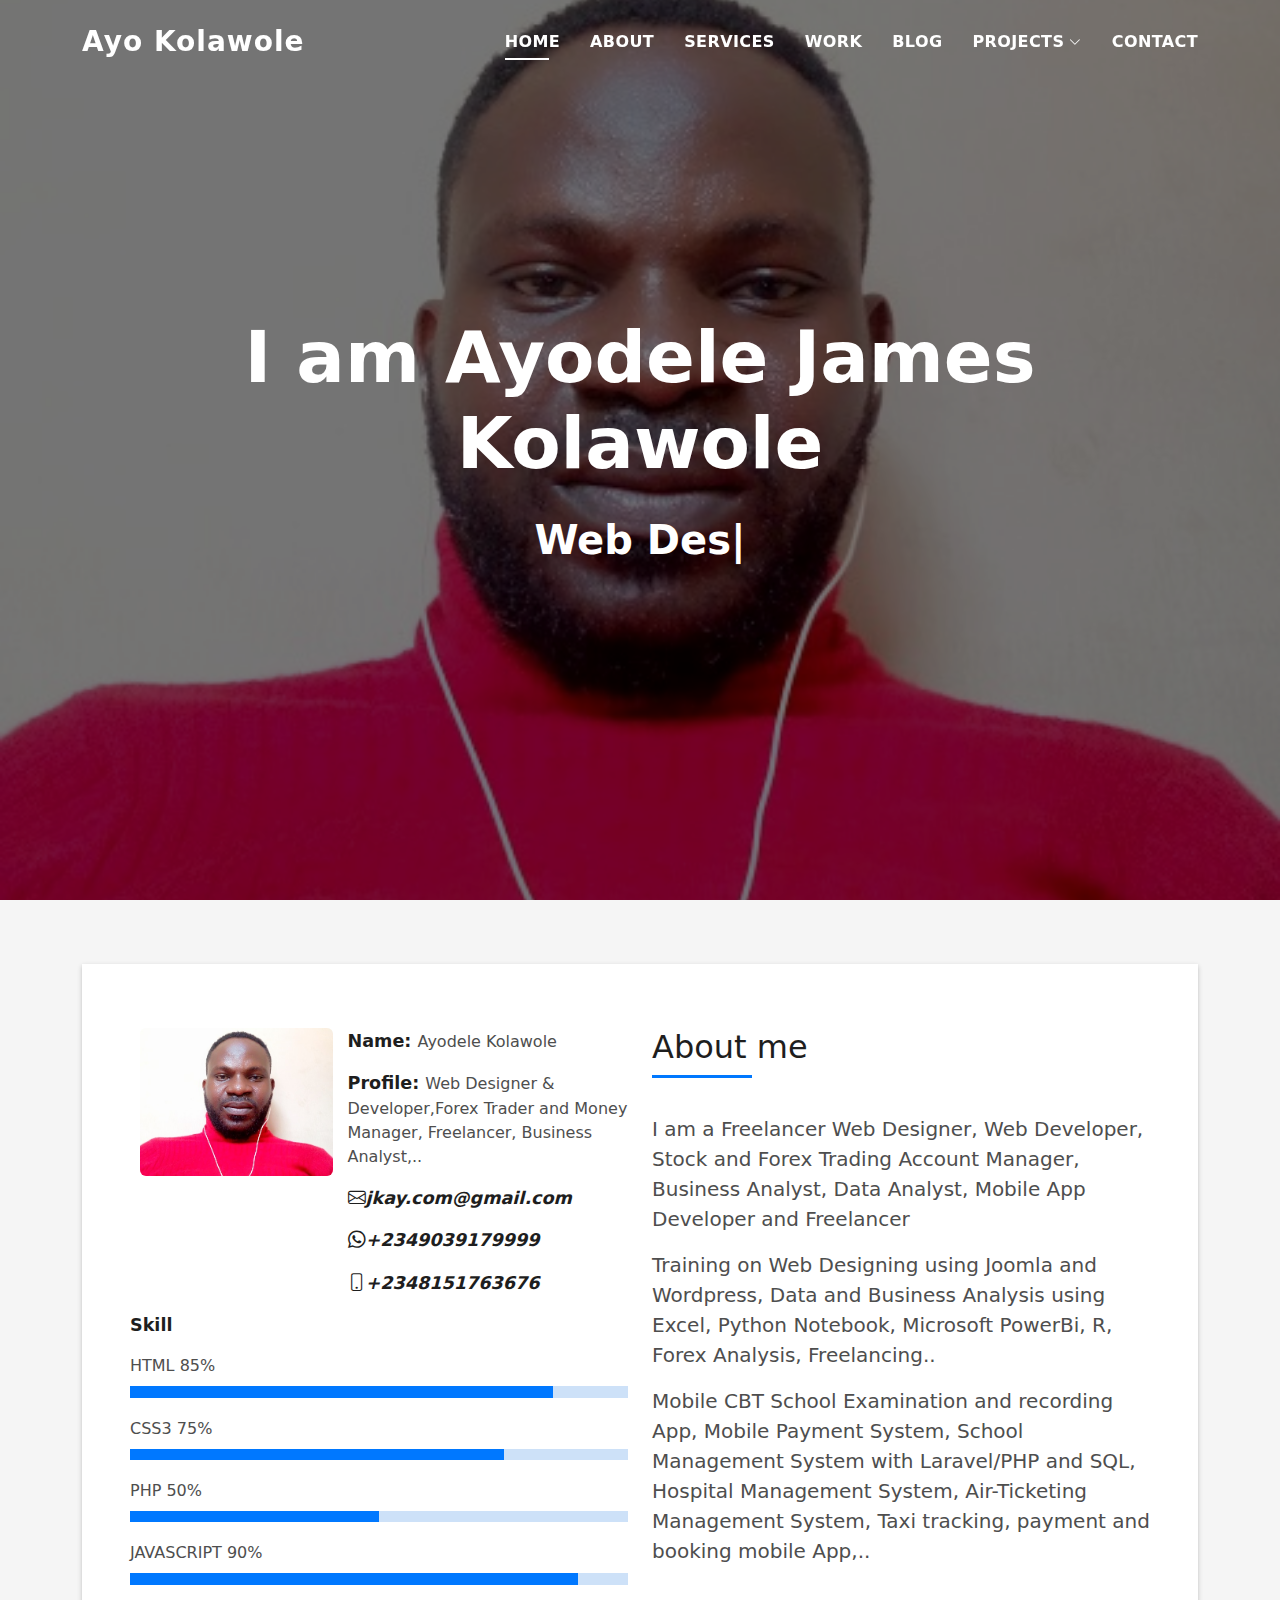
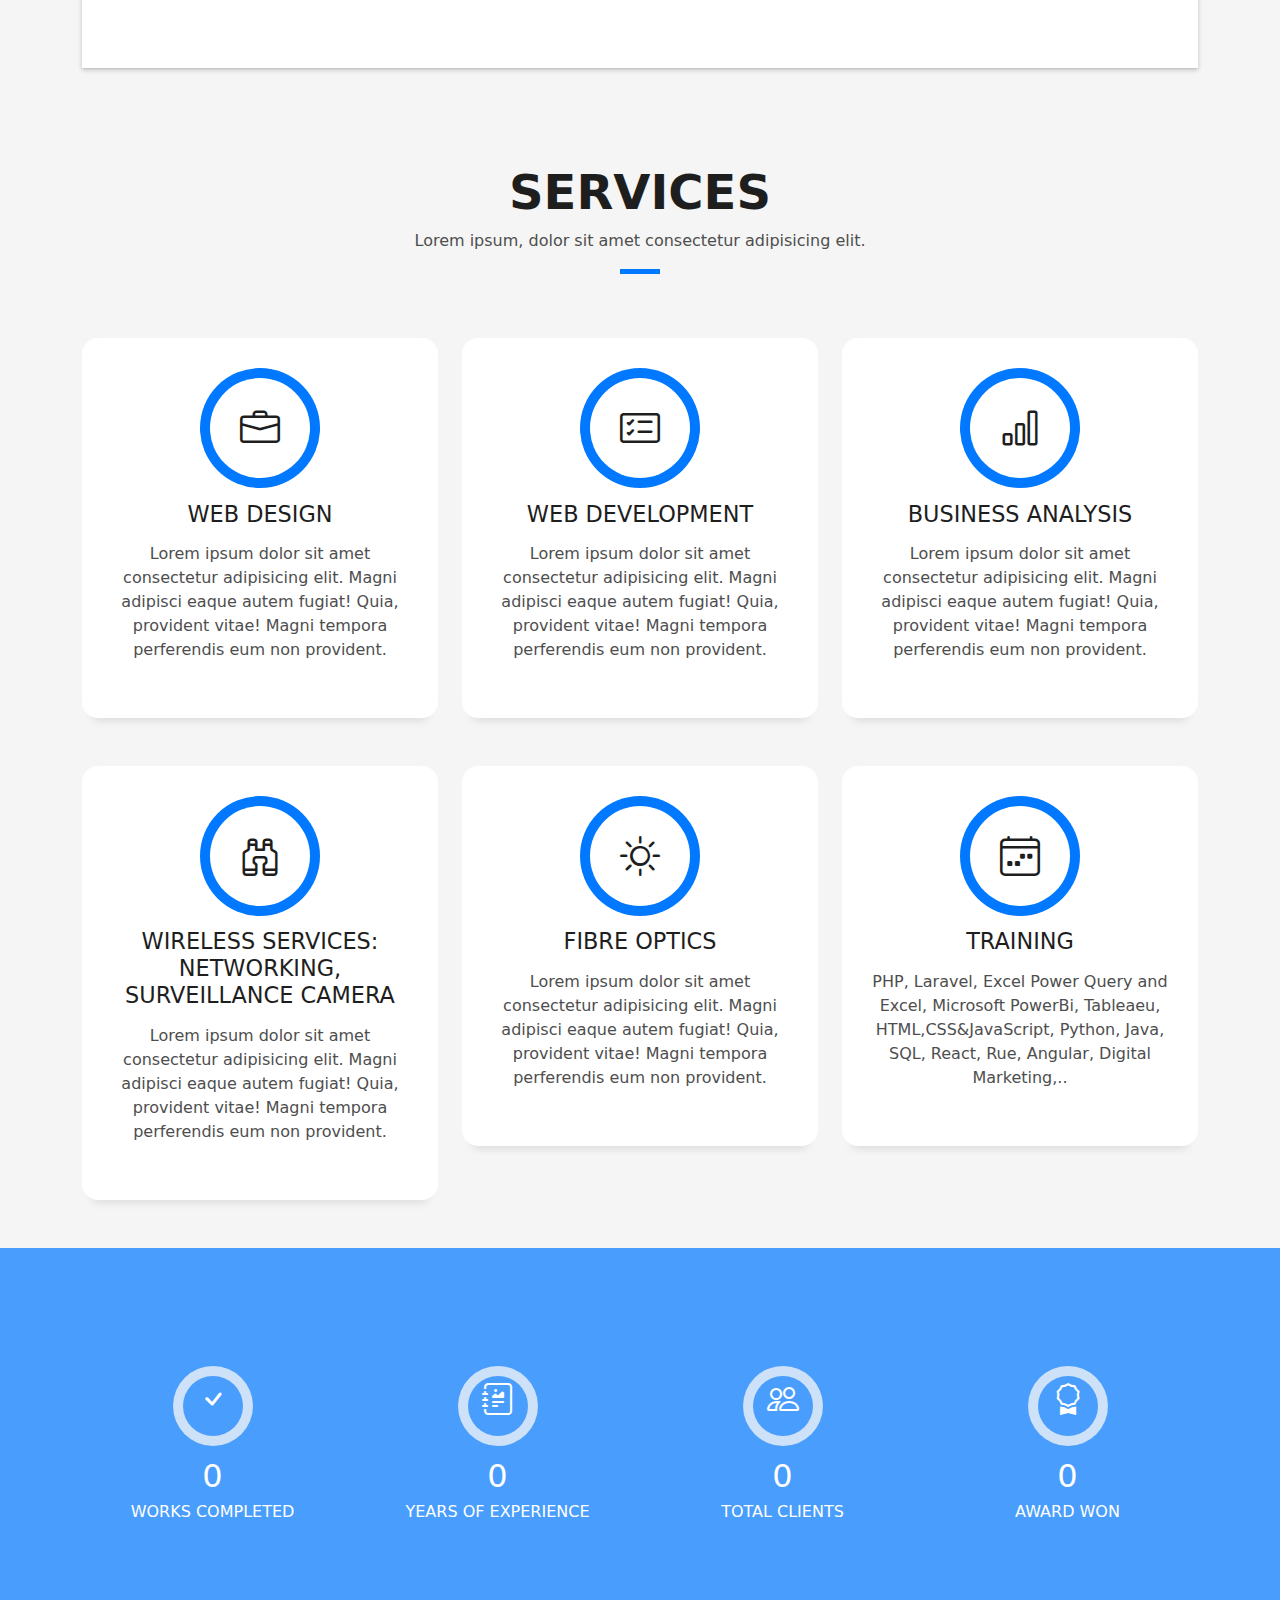
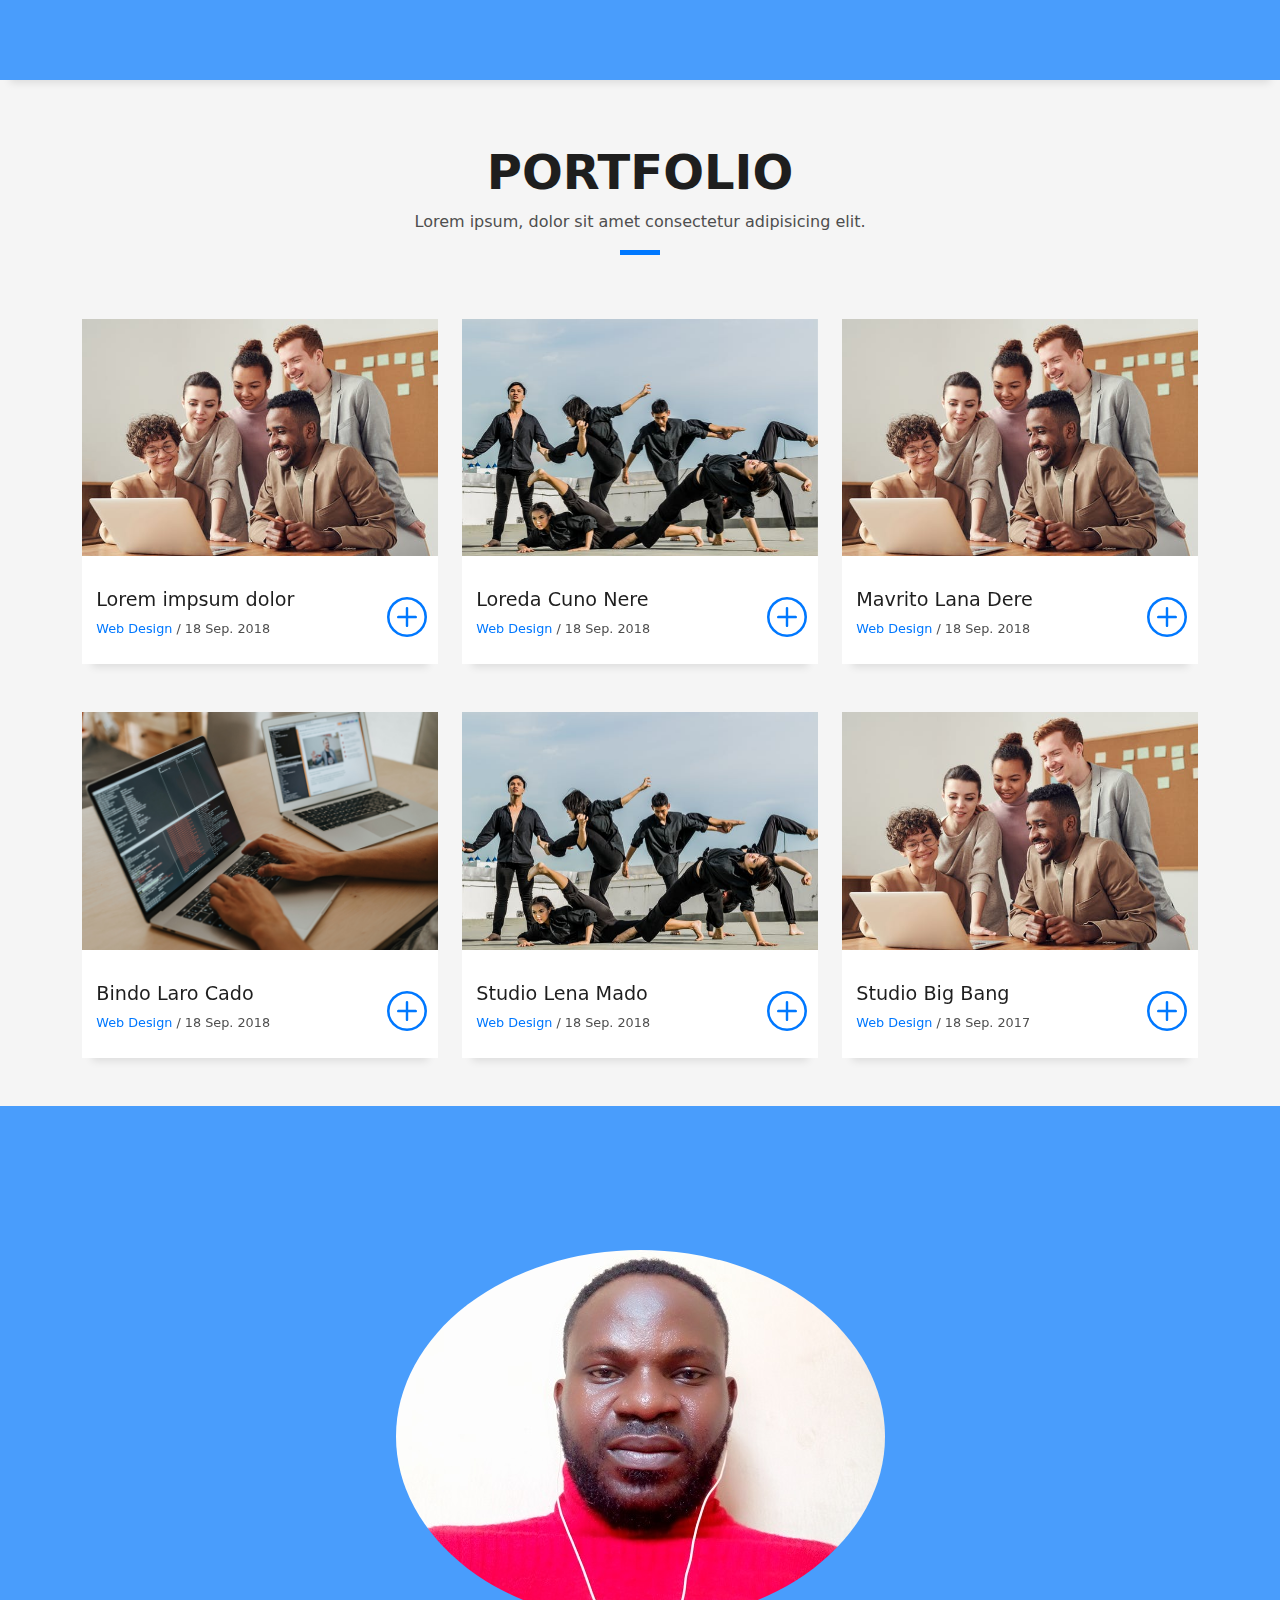
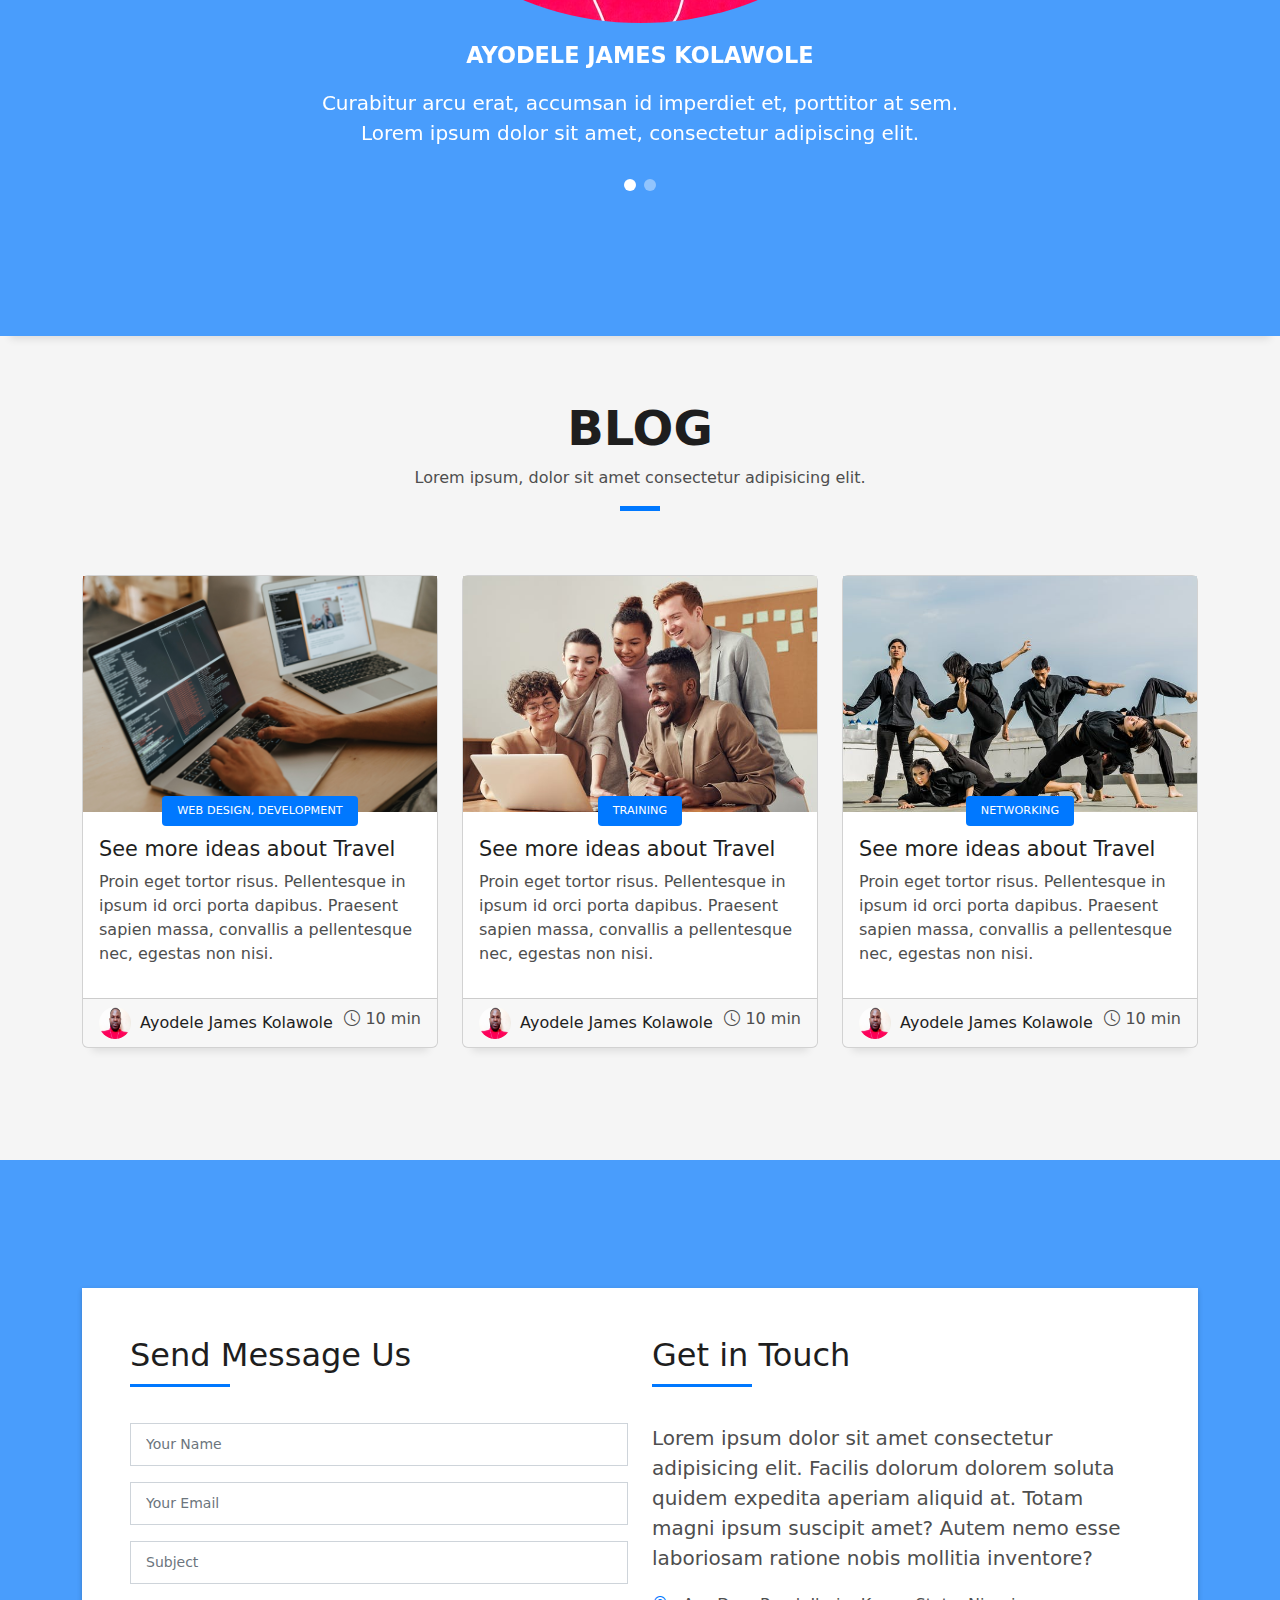
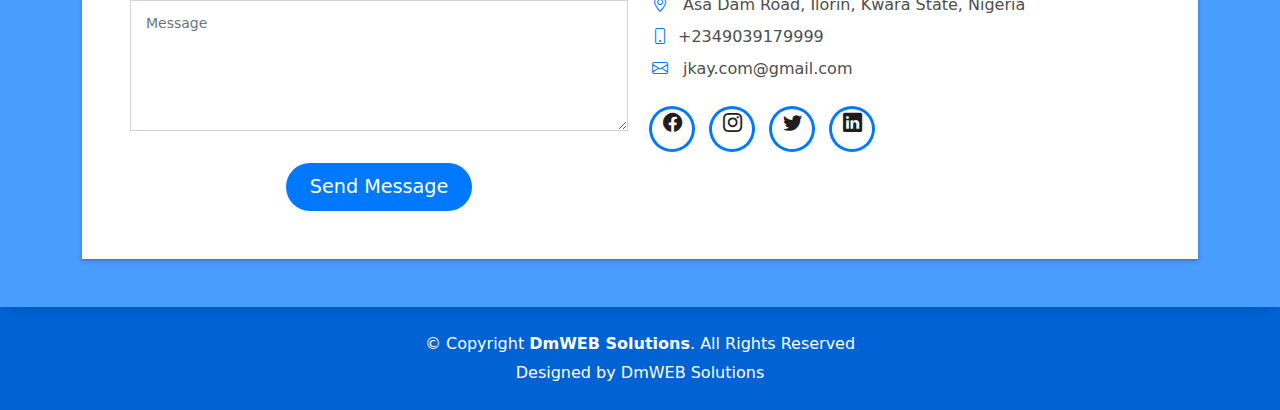
==== index.html @ c7626b27 "Add files via upload" ====
<!DOCTYPE html>
<html lang="en">

<head>
  <meta charset="utf-8">
  <meta content="width=device-width, initial-scale=1.0" name="viewport">

  <title>Ayo Kolawole - Developer, Analyst, Trader</title>
  <meta content="" name="description">
  <meta content="" name="keywords">

  <!-- Favicons -->
  <link href="assets/img/favicon.png" rel="icon">
  <link href="assets/img/favicon.png" rel="apple-touch-icon">

  <!-- Vendor CSS Files -->
  <link href="assets/vendor/bootstrap/css/bootstrap.min.css" rel="stylesheet">
  <link href="assets/vendor/bootstrap-icons/bootstrap-icons.css" rel="stylesheet">
  <link href="assets/vendor/glightbox/css/glightbox.min.css" rel="stylesheet">
  <link href="assets/vendor/swiper/swiper-bundle.min.css" rel="stylesheet">

  <!-- Template Main CSS File -->
  <link href="assets/css/style.css" rel="stylesheet">

 </head>

<body>

  <!-- ======= Header ======= -->
  <header id="header" class="fixed-top">
    <div class="container d-flex align-items-center justify-content-between">

      <h1 class="logo"><a href="index.html">Ayo Kolawole</a></h1>
      <!-- Uncomment below if you prefer to use an image logo -->
      <!-- <a href="index.html" class="logo"><img src="assets/img/logo.png" alt="" class="img-fluid"></a>-->

      <nav id="navbar" class="navbar">
        <ul>
          <li><a class="nav-link scrollto active" href="#hero">Home</a></li>
          <li><a class="nav-link scrollto" href="#about">About</a></li>
          <li><a class="nav-link scrollto" href="#services">Services</a></li>
          <li><a class="nav-link scrollto " href="#work">Work</a></li>
          <li><a class="nav-link scrollto " href="#blog">Blog</a></li>
          <li class="dropdown"><a href="#"><span>Projects</span> <i class="bi bi-chevron-down"></i></a>
            <ul>
              <li><a href="#">All Projects</a></li>
              <li class="dropdown"><a href="#"><span>Web Projects</span> <i class="bi bi-chevron-right"></i></a>
                <ul>
                  <li><a href="#">Project 1</a></li>
                  <li><a href="#">Project 2</a></li>
                  <li><a href="#">Project 3</a></li>
                  <li><a href="#">Project 4</a></li>
                  <li><a href="#">Project 5</a></li>
                </ul>
              </li>
              <li><a href="#">Business Analytics</a></li>
              <li><a href="#">Mobile Applications</a></li>
              <li><a href="#">Training</a></li>
            </ul>
          </li>
          <li><a class="nav-link scrollto" href="#contact">Contact</a></li>
        </ul>
        <i class="bi bi-list mobile-nav-toggle"></i>
      </nav><!-- .navbar -->

    </div>
  </header><!-- End Header -->

  <!-- ======= Hero Section ======= -->
  <div id="hero" class="hero route bg-image" style="background-image: url(assets/img/ayo2.jpg)">
    <div class="overlay-itro"></div>
    <div class="hero-content display-table">
      <div class="table-cell">
        <div class="container">
          <!--<p class="display-6 color-d">Hello, world!</p>-->
          <h1 class="hero-title mb-4">I am Ayodele James Kolawole</h1>
          <p class="hero-subtitle"><span class="typed" data-typed-items="Web Designer, Web Developer, Freelancer, Forex Trader, Money Manager, Trainer"></span></p>
          <!-- <p class="pt-3"><a class="btn btn-primary btn js-scroll px-4" href="#about" role="button">Learn More</a></p> -->
        </div>
      </div>
    </div>
  </div><!-- End Hero Section -->

  <main id="main">

    <!-- ======= About Section ======= -->
    <section id="about" class="about-mf sect-pt4 route">
      <div class="container">
        <div class="row">
          <div class="col-sm-12">
            <div class="box-shadow-full">
              <div class="row">
                <div class="col-md-6">
                  <div class="row">
                    <div class="col-sm-6 col-md-5">
                      <div class="about-img">
                        <img src="assets/img/ayo2.jpg" class="img-fluid rounded b-shadow-a" alt="">
                      </div>
                    </div>
                    <div class="col-sm-6 col-md-7">
                      <div class="about-info">
                        <p><span class="title-s">Name: </span> <span>Ayodele Kolawole</span></p>
                        <p><span class="title-s">Profile: </span> <span>Web Designer & Developer,Forex Trader and Money Manager, Freelancer, Business Analyst,..</span></p>
                        <p><span class="title-s"><i class="bi bi-envelope">jkay.com@gmail.com </i></p>
                        <p><span class="title-s"><i class="bi bi-whatsapp">+2349039179999 </i></p>
                        <p><span class="title-s"><i class="bi bi-phone">+2348151763676 </i></p>
                      </div>
                    </div>
                  </div>
                  <div class="skill-mf">
                    <p class="title-s">Skill</p>
                    <span>HTML</span> <span class="pull-right">85%</span>
                    <div class="progress">
                      <div class="progress-bar" role="progressbar" style="width: 85%;" aria-valuenow="85" aria-valuemin="0" aria-valuemax="100"></div>
                    </div>
                    <span>CSS3</span> <span class="pull-right">75%</span>
                    <div class="progress">
                      <div class="progress-bar" role="progressbar" style="width: 75%" aria-valuenow="75" aria-valuemin="0" aria-valuemax="100"></div>
                    </div>
                    <span>PHP</span> <span class="pull-right">50%</span>
                    <div class="progress">
                      <div class="progress-bar" role="progressbar" style="width: 50%" aria-valuenow="50" aria-valuemin="0" aria-valuemax="100"></div>
                    </div>
                    <span>JAVASCRIPT</span> <span class="pull-right">90%</span>
                    <div class="progress">
                      <div class="progress-bar" role="progressbar" style="width: 90%" aria-valuenow="90" aria-valuemin="0" aria-valuemax="100"></div>
                    </div>
                  </div>
                </div>
                <div class="col-md-6">
                  <div class="about-me pt-4 pt-md-0">
                    <div class="title-box-2">
                      <h5 class="title-left">
                        About me
                      </h5>
                    </div>
                    <p class="lead">
                      I am a Freelancer Web Designer, Web Developer, Stock and Forex Trading Account Manager, Business Analyst, Data Analyst, Mobile App Developer and Freelancer
                    </p>
                    <p class="lead">
                      Training on Web Designing using Joomla and Wordpress, Data and Business Analysis using Excel, Python Notebook, Microsoft PowerBi, R, Forex Analysis, Freelancing..
                    </p>
                    <p class="lead">
                      Mobile CBT School Examination and recording App, Mobile Payment System, School Management System with Laravel/PHP and SQL, Hospital Management System, Air-Ticketing Management System, Taxi tracking, payment and booking mobile App,..
                    </p>
                  </div>
                </div>
              </div>
            </div>
          </div>
        </div>
      </div>
    </section><!-- End About Section -->

    <!-- ======= Services Section ======= -->
    <section id="services" class="services-mf pt-5 route">
      <div class="container">
        <div class="row">
          <div class="col-sm-12">
            <div class="title-box text-center">
              <h3 class="title-a">
                Services
              </h3>
              <p class="subtitle-a">
                Lorem ipsum, dolor sit amet consectetur adipisicing elit.
              </p>
              <div class="line-mf"></div>
            </div>
          </div>
        </div>
        <div class="row">
          <div class="col-md-4">
            <div class="service-box">
              <div class="service-ico">
                <span class="ico-circle"><i class="bi bi-briefcase"></i></span>
              </div>
              <div class="service-content">
                <h2 class="s-title">Web Design</h2>
                <p class="s-description text-center">
                  Lorem ipsum dolor sit amet consectetur adipisicing elit. Magni adipisci eaque autem fugiat! Quia,
                  provident vitae! Magni
                  tempora perferendis eum non provident.
                </p>
              </div>
            </div>
          </div>
          <div class="col-md-4">
            <div class="service-box">
              <div class="service-ico">
                <span class="ico-circle"><i class="bi bi-card-checklist"></i></span>
              </div>
              <div class="service-content">
                <h2 class="s-title">Web Development</h2>
                <p class="s-description text-center">
                  Lorem ipsum dolor sit amet consectetur adipisicing elit. Magni adipisci eaque autem fugiat! Quia,
                  provident vitae! Magni
                  tempora perferendis eum non provident.
                </p>
              </div>
            </div>
          </div>
          <div class="col-md-4">
            <div class="service-box">
              <div class="service-ico">
                <span class="ico-circle"><i class="bi bi-bar-chart"></i></span>
              </div>
              <div class="service-content">
                <h2 class="s-title">Business Analysis</h2>
                <p class="s-description text-center">
                  Lorem ipsum dolor sit amet consectetur adipisicing elit. Magni adipisci eaque autem fugiat! Quia,
                  provident vitae! Magni
                  tempora perferendis eum non provident.
                </p>
              </div>
            </div>
          </div>
          <div class="col-md-4">
            <div class="service-box">
              <div class="service-ico">
                <span class="ico-circle"><i class="bi bi-binoculars"></i></span>
              </div>
              <div class="service-content">
                <h2 class="s-title">Wireless Services: Networking, Surveillance Camera </h2>
                <p class="s-description text-center">
                  Lorem ipsum dolor sit amet consectetur adipisicing elit. Magni adipisci eaque autem fugiat! Quia,
                  provident vitae! Magni
                  tempora perferendis eum non provident.
                </p>
              </div>
            </div>
          </div>
          <div class="col-md-4">
            <div class="service-box">
              <div class="service-ico">
                <span class="ico-circle"><i class="bi bi-brightness-high"></i></span>
              </div>
              <div class="service-content">
                <h2 class="s-title">Fibre Optics</h2>
                <p class="s-description text-center">
                  Lorem ipsum dolor sit amet consectetur adipisicing elit. Magni adipisci eaque autem fugiat! Quia,
                  provident vitae! Magni
                  tempora perferendis eum non provident.
                </p>
              </div>
            </div>
          </div>
          <div class="col-md-4">
            <div class="service-box">
              <div class="service-ico">
                <span class="ico-circle"><i class="bi bi-calendar4-week"></i></span>
              </div>
              <div class="service-content">
                <h2 class="s-title">Training</h2>
                <p class="s-description text-center">
                  PHP, Laravel, Excel Power Query and Excel, Microsoft PowerBi, Tableaeu, HTML,CSS&JavaScript, Python, Java, SQL, React, Rue, Angular, Digital Marketing,..
                </p>
              </div>
            </div>
          </div>
        </div>
      </div>
    </section><!-- End Services Section -->

    <!-- ======= Counter Section ======= -->
    <div class="section-counter paralax-mf bg-image" style="background-image: url(assets/img/simp2.jpg)">
      <div class="overlay-mf"></div>
      <div class="container position-relative">
        <div class="row">
          <div class="col-sm-3 col-lg-3">
            <div class="counter-box counter-box pt-4 pt-md-0">
              <div class="counter-ico">
                <span class="ico-circle"><i class="bi bi-check"></i></span>
              </div>
              <div class="counter-num">
                <p data-purecounter-start="0" data-purecounter-end="450" data-purecounter-duration="1" class="counter purecounter"></p>
                <span class="counter-text">WORKS COMPLETED</span>
              </div>
            </div>
          </div>
          <div class="col-sm-3 col-lg-3">
            <div class="counter-box pt-4 pt-md-0">
              <div class="counter-ico">
                <span class="ico-circle"><i class="bi bi-journal-richtext"></i></span>
              </div>
              <div class="counter-num">
                <p data-purecounter-start="0" data-purecounter-end="25" data-purecounter-duration="1" class="counter purecounter"></p>
                <span class="counter-text">YEARS OF EXPERIENCE</span>
              </div>
            </div>
          </div>
          <div class="col-sm-3 col-lg-3">
            <div class="counter-box pt-4 pt-md-0">
              <div class="counter-ico">
                <span class="ico-circle"><i class="bi bi-people"></i></span>
              </div>
              <div class="counter-num">
                <p data-purecounter-start="0" data-purecounter-end="550" data-purecounter-duration="1" class="counter purecounter"></p>
                <span class="counter-text">TOTAL CLIENTS</span>
              </div>
            </div>
          </div>
          <div class="col-sm-3 col-lg-3">
            <div class="counter-box pt-4 pt-md-0">
              <div class="counter-ico">
                <span class="ico-circle"><i class="bi bi-award"></i></span>
              </div>
              <div class="counter-num">
                <p data-purecounter-start="0" data-purecounter-end="48" data-purecounter-duration="1" class="counter purecounter"></p>
                <span class="counter-text">AWARD WON</span>
              </div>
            </div>
          </div>
        </div>
      </div>
    </div><!-- End Counter Section -->

    <!-- ======= Portfolio Section ======= -->
    <section id="work" class="portfolio-mf sect-pt4 route">
      <div class="container">
        <div class="row">
          <div class="col-sm-12">
            <div class="title-box text-center">
              <h3 class="title-a">
                Portfolio
              </h3>
              <p class="subtitle-a">
                Lorem ipsum, dolor sit amet consectetur adipisicing elit.
              </p>
              <div class="line-mf"></div>
            </div>
          </div>
        </div>
        <div class="row">
          <div class="col-md-4">
            <div class="work-box">
              <a href="assets/img/about.jpeg" data-gallery="portfolioGallery" class="portfolio-lightbox">
                <div class="work-img">
                  <img src="assets/img/about.jpeg" alt="" class="img-fluid">
                </div>
              </a>
              <div class="work-content">
                <div class="row">
                  <div class="col-sm-8">
                    <h2 class="w-title">Lorem impsum dolor</h2>
                    <div class="w-more">
                      <span class="w-ctegory">Web Design</span> / <span class="w-date">18 Sep. 2018</span>
                    </div>
                  </div>
                  <div class="col-sm-4">
                    <div class="w-like">
                      <a href="portfolio-details.html"> <span class="bi bi-plus-circle"></span></a>
                    </div>
                  </div>
                </div>
              </div>
            </div>
          </div>
          <div class="col-md-4">
            <div class="work-box">
              <a href="assets/img/another.jpeg" data-gallery="portfolioGallery" class="portfolio-lightbox">
                <div class="work-img">
                  <img src="assets/img/another.jpeg" alt="" class="img-fluid">
                </div>
              </a>
              <div class="work-content">
                <div class="row">
                  <div class="col-sm-8">
                    <h2 class="w-title">Loreda Cuno Nere</h2>
                    <div class="w-more">
                      <span class="w-ctegory">Web Design</span> / <span class="w-date">18 Sep. 2018</span>
                    </div>
                  </div>
                  <div class="col-sm-4">
                    <div class="w-like">
                      <a href="portfolio-details.html"> <span class="bi bi-plus-circle"></span></a>
                    </div>
                  </div>
                </div>
              </div>
            </div>
          </div>
          <div class="col-md-4">
            <div class="work-box">
              <a href="assets/img/about.jpeg" data-gallery="portfolioGallery" class="portfolio-lightbox">
                <div class="work-img">
                  <img src="assets/img/about.jpeg" alt="" class="img-fluid">
                </div>
              </a>
              <div class="work-content">
                <div class="row">
                  <div class="col-sm-8">
                    <h2 class="w-title">Mavrito Lana Dere</h2>
                    <div class="w-more">
                      <span class="w-ctegory">Web Design</span> / <span class="w-date">18 Sep. 2018</span>
                    </div>
                  </div>
                  <div class="col-sm-4">
                    <div class="w-like">
                      <a href="portfolio-details.html"> <span class="bi bi-plus-circle"></span></a>
                    </div>
                  </div>
                </div>
              </div>
            </div>
          </div>
          <div class="col-md-4">
            <div class="work-box">
              <a href="assets/img/simp2.jpg" data-gallery="portfolioGallery" class="portfolio-lightbox">
                <div class="work-img">
                  <img src="assets/img/simp2.jpg" alt="" class="img-fluid">
                </div>
              </a>
              <div class="work-content">
                <div class="row">
                  <div class="col-sm-8">
                    <h2 class="w-title">Bindo Laro Cado</h2>
                    <div class="w-more">
                      <span class="w-ctegory">Web Design</span> / <span class="w-date">18 Sep. 2018</span>
                    </div>
                  </div>
                  <div class="col-sm-4">
                    <div class="w-like">
                      <a href="portfolio-details.html"> <span class="bi bi-plus-circle"></span></a>
                    </div>
                  </div>
                </div>
              </div>
            </div>
          </div>
          <div class="col-md-4">
            <div class="work-box">
              <a href="assets/img/another.jpeg" data-gallery="portfolioGallery" class="portfolio-lightbox">
                <div class="work-img">
                  <img src="assets/img/another.jpeg" alt="" class="img-fluid">
                </div>
              </a>
              <div class="work-content">
                <div class="row">
                  <div class="col-sm-8">
                    <h2 class="w-title">Studio Lena Mado</h2>
                    <div class="w-more">
                      <span class="w-ctegory">Web Design</span> / <span class="w-date">18 Sep. 2018</span>
                    </div>
                  </div>
                  <div class="col-sm-4">
                    <div class="w-like">
                      <a href="portfolio-details.html"> <span class="bi bi-plus-circle"></span></a>
                    </div>
                  </div>
                </div>
              </div>
            </div>
          </div>
          <div class="col-md-4">
            <div class="work-box">
              <a href="assets/img/about.jpeg" data-gallery="portfolioGallery" class="portfolio-lightbox">
                <div class="work-img">
                  <img src="assets/img/about.jpeg" alt="" class="img-fluid">
                </div>
              </a>
              <div class="work-content">
                <div class="row">
                  <div class="col-sm-8">
                    <h2 class="w-title">Studio Big Bang</h2>
                    <div class="w-more">
                      <span class="w-ctegory">Web Design</span> / <span class="w-date">18 Sep. 2017</span>
                    </div>
                  </div>
                  <div class="col-sm-4">
                    <div class="w-like">
                      <a href="portfolio-details.html"> <span class="bi bi-plus-circle"></span></a>
                    </div>
                  </div>
                </div>
              </div>
            </div>
          </div>

        </div>
      </div>
    </section><!-- End Portfolio Section -->

    <!-- ======= Testimonials Section ======= -->
    <div class="testimonials paralax-mf bg-image" style="background-image: url(assets/img/about.jpeg)">
      <div class="overlay-mf"></div>
      <div class="container">
        <div class="row">
          <div class="col-md-12">

            <div class="testimonials-slider swiper" data-aos="fade-up" data-aos-delay="100">
              <div class="swiper-wrapper">

                <div class="swiper-slide">
                  <div class="testimonial-box">
                    <div class="author-test">
                      <img src="assets/img/ayo2.jpg" alt="" class="rounded-circle b-shadow-a">
                      <span class="author">Ayodele James Kolawole</span>
                    </div>
                    <div class="content-test">
                      <p class="description lead">
                        Curabitur arcu erat, accumsan id imperdiet et, porttitor at sem. Lorem ipsum dolor sit amet,
                        consectetur adipiscing elit.
                      </p>
                    </div>
                  </div>
                </div><!-- End testimonial item -->

                <div class="swiper-slide">
                  <div class="testimonial-box">
                    <div class="author-test">
                      <img src="assets/img/ayo2.jpg" alt="" class="rounded-circle b-shadow-a">
                      <span class="author">Ayodele James Kolawole</span>
                    </div>
                    <div class="content-test">
                      <p class="description lead">
                        Curabitur arcu erat, accumsan id imperdiet et, porttitor at sem. Lorem ipsum dolor sit amet,
                        consectetur adipiscing elit.
                      </p>
                    </div>
                  </div>
                </div><!-- End testimonial item -->
              </div>
              <div class="swiper-pagination"></div>
            </div>

            <!-- <div id="testimonial-mf" class="owl-carousel owl-theme">
          
        </div> -->
          </div>
        </div>
      </div>
    </div><!-- End Testimonials Section -->

    <!-- ======= Blog Section ======= -->
    <section id="blog" class="blog-mf sect-pt4 route">
      <div class="container">
        <div class="row">
          <div class="col-sm-12">
            <div class="title-box text-center">
              <h3 class="title-a">
                Blog
              </h3>
              <p class="subtitle-a">
                Lorem ipsum, dolor sit amet consectetur adipisicing elit.
              </p>
              <div class="line-mf"></div>
            </div>
          </div>
        </div>
        <div class="row">
          <div class="col-md-4">
            <div class="card card-blog">
              <div class="card-img">
                <a href="blog-single.html"><img src="assets/img/simp2.jpg" alt="" class="img-fluid"></a>
              </div>
              <div class="card-body">
                <div class="card-category-box">
                  <div class="card-category">
                    <h6 class="category">Web Design, Development</h6>
                  </div>
                </div>
                <h3 class="card-title"><a href="blog-single.html">See more ideas about Travel</a></h3>
                <p class="card-description">
                  Proin eget tortor risus. Pellentesque in ipsum id orci porta dapibus. Praesent sapien massa, convallis
                  a pellentesque nec,
                  egestas non nisi.
                </p>
              </div>
              <div class="card-footer">
                <div class="post-author">
                  <a href="#">
                    <img src="assets/img/ayo2.jpg" alt="" class="avatar rounded-circle">
                    <span class="author">Ayodele James Kolawole</span>
                  </a>
                </div>
                <div class="post-date">
                  <span class="bi bi-clock"></span> 10 min
                </div>
              </div>
            </div>
          </div>
          <div class="col-md-4">
            <div class="card card-blog">
              <div class="card-img">
                <a href="blog-single.html"><img src="assets/img/about.jpeg" alt="" class="img-fluid"></a>
              </div>
              <div class="card-body">
                <div class="card-category-box">
                  <div class="card-category">
                    <h6 class="category">Training</h6>
                  </div>
                </div>
                <h3 class="card-title"><a href="blog-single.html">See more ideas about Travel</a></h3>
                <p class="card-description">
                  Proin eget tortor risus. Pellentesque in ipsum id orci porta dapibus. Praesent sapien massa, convallis
                  a pellentesque nec,
                  egestas non nisi.
                </p>
              </div>
              <div class="card-footer">
                <div class="post-author">
                  <a href="#">
                    <img src="assets/img/ayo2.jpg" alt="" class="avatar rounded-circle">
                    <span class="author">Ayodele James Kolawole</span>
                  </a>
                </div>
                <div class="post-date">
                  <span class="bi bi-clock"></span> 10 min
                </div>
              </div>
            </div>
          </div>
          <div class="col-md-4">
            <div class="card card-blog">
              <div class="card-img">
                <a href="blog-single.html"><img src="assets/img/another.jpeg" alt="" class="img-fluid"></a>
              </div>
              <div class="card-body">
                <div class="card-category-box">
                  <div class="card-category">
                    <h6 class="category">Networking</h6>
                  </div>
                </div>
                <h3 class="card-title"><a href="blog-single.html">See more ideas about Travel</a></h3>
                <p class="card-description">
                  Proin eget tortor risus. Pellentesque in ipsum id orci porta dapibus. Praesent sapien massa, convallis
                  a pellentesque nec,
                  egestas non nisi.
                </p>
              </div>
              <div class="card-footer">
                <div class="post-author">
                  <a href="#">
                    <img src="assets/img/ayo2.jpg" alt="" class="avatar rounded-circle">
                    <span class="author">Ayodele James Kolawole</span>
                  </a>
                </div>
                <div class="post-date">
                  <span class="bi bi-clock"></span> 10 min
                </div>
              </div>
            </div>
          </div>
        </div>
      </div>
    </section><!-- End Blog Section -->

    <!-- ======= Contact Section ======= -->
    <section id="contact" class="paralax-mf footer-paralax bg-image sect-mt4 route" style="background-image: url(assets/img/simp2.jpg)">
      <div class="overlay-mf"></div>
      <div class="container">
        <div class="row">
          <div class="col-sm-12">
            <div class="contact-mf">
              <div id="contact" class="box-shadow-full">
                <div class="row">
                  <div class="col-md-6">
                    <div class="title-box-2">
                      <h5 class="title-left">
                        Send Message Us
                      </h5>
                    </div>
                    <div>
                      <form action="forms/contact.php" method="post" role="form" class="php-email-form">
                        <div class="row">
                          <div class="col-md-12 mb-3">
                            <div class="form-group">
                              <input type="text" name="name" class="form-control" id="name" placeholder="Your Name" required>
                            </div>
                          </div>
                          <div class="col-md-12 mb-3">
                            <div class="form-group">
                              <input type="email" class="form-control" name="email" id="email" placeholder="Your Email" required>
                            </div>
                          </div>
                          <div class="col-md-12 mb-3">
                            <div class="form-group">
                              <input type="text" class="form-control" name="subject" id="subject" placeholder="Subject" required>
                            </div>
                          </div>
                          <div class="col-md-12">
                            <div class="form-group">
                              <textarea class="form-control" name="message" rows="5" placeholder="Message" required></textarea>
                            </div>
                          </div>
                          <div class="col-md-12 text-center my-3">
                            <div class="loading">Loading</div>
                            <div class="error-message"></div>
                            <div class="sent-message">Your message has been sent. Thank you!</div>
                          </div>
                          <div class="col-md-12 text-center">
                            <button type="submit" class="button button-a button-big button-rouded">Send Message</button>
                          </div>
                        </div>
                      </form>
                    </div>
                  </div>
                  <div class="col-md-6">
                    <div class="title-box-2 pt-4 pt-md-0">
                      <h5 class="title-left">
                        Get in Touch
                      </h5>
                    </div>
                    <div class="more-info">
                      <p class="lead">
                        Lorem ipsum dolor sit amet consectetur adipisicing elit. Facilis dolorum dolorem soluta quidem
                        expedita aperiam aliquid at.
                        Totam magni ipsum suscipit amet? Autem nemo esse laboriosam ratione nobis
                        mollitia inventore?
                      </p>
                      <ul class="list-ico">
                        <li><span class="bi bi-geo-alt"></span> Asa Dam Road, Ilorin, Kwara State, Nigeria</li>
                        <li><span class="bi bi-phone"></span>+2349039179999</li>
                        <li><span class="bi bi-envelope"></span> jkay.com@gmail.com</li>
                      </ul>
                    </div>
                    <div class="socials">
                      <ul>
                        <li><a href=""><span class="ico-circle"><i class="bi bi-facebook"></i></span></a></li>
                        <li><a href=""><span class="ico-circle"><i class="bi bi-instagram"></i></span></a></li>
                        <li><a href=""><span class="ico-circle"><i class="bi bi-twitter"></i></span></a></li>
                        <li><a href=""><span class="ico-circle"><i class="bi bi-linkedin"></i></span></a></li>
                      </ul>
                    </div>
                  </div>
                </div>
              </div>
            </div>
          </div>
        </div>
      </div>
    </section><!-- End Contact Section -->

  </main><!-- End #main -->

  <!-- ======= Footer ======= -->
  <footer>
    <div class="container">
      <div class="row">
        <div class="col-sm-12">
          <div class="copyright-box">
            <p class="copyright">&copy; Copyright <strong>DmWEB Solutions</strong>. All Rights Reserved</p>
            <div class="credits">
              
            
              Designed by <a href="https://dmtechnologies.com">DmWEB Solutions</a>
            </div>
          </div>
        </div>
      </div>
    </div>
  </footer><!-- End  Footer -->

  <div id="preloader"></div>
  <a href="#" class="back-to-top d-flex align-items-center justify-content-center"><i class="bi bi-arrow-up-short"></i></a>

  <!-- Vendor JS Files -->
  <script src="assets/vendor/purecounter/purecounter_vanilla.js"></script>
  <script src="assets/vendor/bootstrap/js/bootstrap.bundle.min.js"></script>
  <script src="assets/vendor/glightbox/js/glightbox.min.js"></script>
  <script src="assets/vendor/swiper/swiper-bundle.min.js"></script>
  <script src="assets/vendor/typed.js/typed.min.js"></script>
  <script src="assets/vendor/php-email-form/validate.js"></script>

  <!-- Template Main JS File -->
  <script src="assets/js/main.js"></script>

</body>

</html>
---- assets/css/style.css ----
/**
* Template Name: DevFolio - v4.9.0
* Template URL: https://bootstrapmade.com/devfolio-bootstrap-portfolio-html-template/
* Author: BootstrapMade.com
* License: https://bootstrapmade.com/license/
*/

/*--------------------------------------------------------------
# General
--------------------------------------------------------------*/
body {
  background-color: #f5f5f5;
  color: #4e4e4e;
}

h1,
h2,
h3,
h4,
h5,
h6 {
  color: #1e1e1e;
}

a {
  color: #1e1e1e;
  text-decoration: none;
  transition: all 0.5s ease-in-out;
}

a:hover {
  color: #0078ff;
  text-decoration: none;
  transition: all 0.5s ease-in-out;
}

.p-r {
  position: relative;
}

.color-a {
  text-decoration: none;
  color: #0078ff;
}

.color-d {
  color: #f5f5f5;
}

.color-text-a {
  text-decoration: none;
  color: #4e4e4e;
}

.box-shadow,
.card-blog,
.work-box,
.service-box,
.paralax-mf {
  box-shadow: 0 13px 8px -10px rgba(0, 0, 0, 0.1);
}

.box-shadow-a,
.button:hover {
  text-decoration: none;
  box-shadow: 0 0 0 4px #cde1f8;
}

.display-5 {
  font-size: 2.5rem;
  font-weight: 300;
  line-height: 1.1;
}

.display-6 {
  font-size: 2rem;
  font-weight: 300;
  line-height: 1.1;
}

.avatar {
  width: 32px;
  height: 32px;
  margin-right: 4px;
  overflow: hidden;
}

.bg-image {
  background-repeat: no-repeat;
  background-attachment: fixed;
  background-size: cover;
  background-position: center center;
}

@media (max-width: 1024px) {
  .bg-image {
    background-attachment: scroll;
  }
}

.overlay-mf {
  background-color: #0078ff;
}

.overlay-mf {
  position: absolute;
  top: 0;
  left: 0px;
  padding: 0;
  height: 100%;
  width: 100%;
  opacity: 0.7;
}

.paralax-mf {
  position: relative;
  padding: 8rem 0;
}

.display-table {
  width: 100%;
  height: 100%;
  display: table;
}

.table-cell {
  display: table-cell;
  vertical-align: middle;
}

/*--/ Sections /--*/
.sect-4 {
  padding: 4rem 0;
}

.sect-pt4 {
  padding-top: 4rem;
}

.sect-mt4 {
  margin-top: 4rem;
}

/*--/ Title s /--*/
.title-s {
  font-weight: 600;
  color: #1e1e1e;
  font-size: 1.1rem;
}

/*--/ Title A /--*/
.title-box {
  margin-bottom: 4rem;
}

.title-a {
  text-decoration: none;
  font-size: 3rem;
  font-weight: bold;
  text-transform: uppercase;
}

.subtitle-a {
  text-decoration: none;
  color: #4e4e4e;
}

.line-mf {
  width: 40px;
  height: 5px;
  background-color: #0078ff;
  margin: 0 auto;
}

/*--/ Title Left /--*/
.title-box-2 {
  margin-bottom: 3rem;
}

.title-left {
  font-size: 2rem;
  position: relative;
}

.title-left:before {
  content: "";
  position: absolute;
  height: 3px;
  background-color: #0078ff;
  width: 100px;
  bottom: -12px;
}

/*------/ Box /------*/
.box-pl2 {
  padding-left: 2rem;
}

.box-shadow-full {
  padding: 3rem 1.25rem;
  position: relative;
  background-color: #fff;
  margin-bottom: 3rem;
  z-index: 2;
  box-shadow: 0 1px 1px 0 rgba(0, 0, 0, 0.06), 0 2px 5px 0 rgba(0, 0, 0, 0.2);
}

@media (min-width: 768px) {
  .box-shadow-full {
    padding: 3rem;
  }
}

/*------/ Socials /------*/
.socials {
  padding: 1.5rem 0;
}

.socials ul li {
  display: inline-block;
}

.socials .ico-circle {
  height: 40px;
  width: 40px;
  font-size: 1.2rem;
  border-radius: 50%;
  line-height: 1.6;
  margin: 0 15px 0 0;
  box-shadow: 0 0 0 3px #0078ff;
  transition: all 500ms ease;
}

.socials .ico-circle:hover {
  background-color: #0078ff;
  color: #fff;
  box-shadow: 0 0 0 3px #cde1f8;
  transition: all 500ms ease;
}

/*------/ Ul resect /------*/
.ul-resect,
.widget-tags ul,
.widget-sidebar .list-sidebar,
.box-comments .list-comments,
.blog-wrapper .post-meta ul,
.list-ico,
.socials ul {
  list-style: none;
  padding-left: 0;
  margin-bottom: 0;
}

.list-ico {
  line-height: 2;
}

.list-ico span {
  color: #0078ff;
  margin-right: 10px;
}

/*------/ Ico Circle /------*/
.ico-circle {
  height: 100px;
  width: 100px;
  font-size: 2rem;
  border-radius: 50%;
  line-height: 1.55;
  margin: 0 auto;
  text-align: center;
  box-shadow: 0 0 0 10px #0078ff;
  display: block;
}

/*------/ Owl Carousel /------*/
.owl-theme .owl-dots {
  text-align: center;
  margin-top: 18px;
}

.owl-theme .owl-dots .owl-dot {
  display: inline-block;
}

.owl-theme .owl-dots .owl-dot span {
  width: 18px;
  height: 7px;
  margin: 5px 5px;
  background: #cde1f8;
  border: 0px solid #cde1f8;
  display: block;
  transition: all 0.6s ease-in-out;
  cursor: pointer;
}

.owl-theme .owl-dots .owl-dot:hover span {
  background-color: #cde1f8;
}

.owl-theme .owl-dots .owl-dot.active span {
  background-color: #1B1B1B;
  width: 25px;
}

/*--/ Scrolltop s /--*/
.scrolltop-mf {
  position: relative;
  display: none;
}

.scrolltop-mf span {
  z-index: 999;
  position: fixed;
  width: 42px;
  height: 42px;
  background-color: #0078ff;
  opacity: 0.7;
  font-size: 1.6rem;
  line-height: 1.5;
  text-align: center;
  color: #fff;
  top: auto;
  left: auto;
  right: 30px;
  bottom: 50px;
  cursor: pointer;
  border-radius: 50%;
}

/*--------------------------------------------------------------
# Back to top button
--------------------------------------------------------------*/
.back-to-top {
  position: fixed;
  visibility: hidden;
  opacity: 0;
  right: 15px;
  bottom: 15px;
  z-index: 996;
  background: #0078ff;
  width: 40px;
  height: 40px;
  border-radius: 50px;
  transition: all 0.4s;
}

.back-to-top i {
  font-size: 28px;
  color: #fff;
  line-height: 0;
}

.back-to-top:hover {
  background: #298eff;
  color: #fff;
}

.back-to-top.active {
  visibility: visible;
  opacity: 1;
}

/*------/ Prelaoder /------*/
#preloader {
  position: fixed;
  top: 0;
  left: 0;
  right: 0;
  bottom: 0;
  z-index: 9999;
  overflow: hidden;
  background: #fff;
}

#preloader:before {
  content: "";
  position: fixed;
  top: calc(50% - 30px);
  left: calc(50% - 30px);
  border: 6px solid #f2f2f2;
  border-top: 6px solid #0078ff;
  border-radius: 50%;
  width: 60px;
  height: 60px;
  -webkit-animation: animate-preloader 1s linear infinite;
  animation: animate-preloader 1s linear infinite;
}

@-webkit-keyframes animate-preloader {
  0% {
    transform: rotate(0deg);
  }

  100% {
    transform: rotate(360deg);
  }
}

@keyframes animate-preloader {
  0% {
    transform: rotate(0deg);
  }

  100% {
    transform: rotate(360deg);
  }
}

/*------/ Button /------*/
.button {
  display: inline-block;
  padding: 0.3rem 0.6rem;
  text-align: center;
  vertical-align: middle;
  -webkit-user-select: none;
  -moz-user-select: none;
  user-select: none;
  font-size: 1rem;
  border-radius: 0.3rem;
  border: 1px solid transparent;
  transition: all 500ms ease;
  cursor: pointer;
}

.button:focus {
  outline: 0;
}

.button:hover {
  background-color: #0062d3;
  color: #fff;
  transition: all 500ms ease;
}

.button-a {
  text-decoration: none;
  background-color: #0078ff;
  color: #fff;
  border-color: #cde1f8;
}

.button-big {
  padding: 0.9rem 2.3rem;
  font-size: 1.2rem;
}

.button-rouded {
  border-radius: 5rem;
}

.btn-lg {
  padding: 0.5rem 1rem;
  font-size: 1.25rem;
  line-height: 1.5;
  border-radius: 0.3rem;
}

/*--------------------------------------------------------------
# Header
--------------------------------------------------------------*/
#header {
  transition: all 0.5s;
  z-index: 997;
  padding: 20px 0;
}

#header .logo {
  font-size: 28px;
  margin: 0;
  padding: 0;
  font-weight: 600;
  letter-spacing: 1px;
}

#header .logo a {
  color: #fff;
}

#header .logo img {
  max-height: 40px;
}

#header.header-scrolled {
  background: rgba(0, 0, 0, 0.9);
  padding: 12px 0;
}

/*--------------------------------------------------------------
# Navigation Menu
--------------------------------------------------------------*/
/**
* Desktop Navigation 
*/
.navbar {
  padding: 0;
}

.navbar ul {
  margin: 0;
  padding: 0;
  display: flex;
  list-style: none;
  align-items: center;
}

.navbar li {
  position: relative;
}

.navbar>ul>li {
  white-space: nowrap;
  padding: 10px 0 10px 30px;
}

.navbar a,
.navbar a:focus {
  display: flex;
  align-items: center;
  justify-content: space-between;
  color: #fff;
  font-size: 16px;
  font-weight: 600;
  padding: 0;
  white-space: nowrap;
  transition: 0.3s;
  letter-spacing: 0.4px;
  position: relative;
  text-transform: uppercase;
}

.navbar a i,
.navbar a:focus i {
  font-size: 12px;
  line-height: 0;
  margin-left: 5px;
}

.navbar>ul>li>a:before {
  content: "";
  position: absolute;
  width: 100%;
  height: 2px;
  bottom: -6px;
  left: 0;
  width: 0;
  background-color: #fff;
  visibility: hidden;
  transition: all 0.3s ease-in-out 0s;
}

.navbar a:hover:before,
.navbar li:hover>a:before,
.navbar .active:before {
  visibility: visible;
  width: 80%;
}

.navbar a:hover,
.navbar .active,
.navbar .active:focus,
.navbar li:hover>a {
  color: #fff;
}

.navbar .dropdown ul {
  display: block;
  position: absolute;
  left: 30px;
  top: calc(100% + 30px);
  margin: 0;
  padding: 10px 0;
  z-index: 99;
  opacity: 0;
  visibility: hidden;
  background: #fff;
  box-shadow: 0px 0px 30px rgba(127, 137, 161, 0.25);
  transition: 0.3s;
}

.navbar .dropdown ul li {
  min-width: 200px;
}

.navbar .dropdown ul a {
  padding: 10px 20px;
  font-size: 14px;
  text-transform: none;
  color: #4e4e4e;
}

.navbar .dropdown ul a i {
  font-size: 12px;
}

.navbar .dropdown ul a:hover,
.navbar .dropdown ul .active:hover,
.navbar .dropdown ul li:hover>a {
  color: #0078ff;
}

.navbar .dropdown:hover>ul {
  opacity: 1;
  top: 100%;
  visibility: visible;
}

.navbar .dropdown .dropdown ul {
  top: 0;
  left: calc(100% - 30px);
  visibility: hidden;
}

.navbar .dropdown .dropdown:hover>ul {
  opacity: 1;
  top: 0;
  left: 100%;
  visibility: visible;
}

@media (max-width: 1366px) {
  .navbar .dropdown .dropdown ul {
    left: -90%;
  }

  .navbar .dropdown .dropdown:hover>ul {
    left: -100%;
  }
}

/**
* Mobile Navigation 
*/
.mobile-nav-toggle {
  color: #fff;
  font-size: 28px;
  cursor: pointer;
  display: none;
  line-height: 0;
  transition: 0.5s;
}

@media (max-width: 991px) {
  .mobile-nav-toggle {
    display: block;
  }

  .navbar ul {
    display: none;
  }
}

.navbar-mobile {
  position: fixed;
  overflow: hidden;
  top: 0;
  right: 0;
  left: 0;
  bottom: 0;
  background: rgba(78, 78, 78, 0.9);
  transition: 0.3s;
  z-index: 999;
}

.navbar-mobile .mobile-nav-toggle {
  position: absolute;
  top: 15px;
  right: 15px;
}

.navbar-mobile ul {
  display: block;
  position: absolute;
  top: 55px;
  right: 15px;
  bottom: 15px;
  left: 15px;
  padding: 10px 0;
  background-color: #fff;
  overflow-y: auto;
  transition: 0.3s;
}

.navbar-mobile>ul>li {
  padding: 0;
}

.navbar-mobile a:hover:before,
.navbar-mobile li:hover>a:before,
.navbar-mobile .active:before {
  visibility: hidden;
}

.navbar-mobile a,
.navbar-mobile a:focus {
  padding: 10px 20px;
  font-size: 15px;
  color: #4e4e4e;
}

.navbar-mobile a:hover,
.navbar-mobile .active,
.navbar-mobile li:hover>a {
  color: #0078ff;
}

.navbar-mobile .getstarted,
.navbar-mobile .getstarted:focus {
  margin: 15px;
}

.navbar-mobile .dropdown ul {
  position: static;
  display: none;
  margin: 10px 20px;
  padding: 10px 0;
  z-index: 99;
  opacity: 1;
  visibility: visible;
  background: #fff;
  box-shadow: 0px 0px 30px rgba(127, 137, 161, 0.25);
}

.navbar-mobile .dropdown ul li {
  min-width: 200px;
}

.navbar-mobile .dropdown ul a {
  padding: 10px 20px;
}

.navbar-mobile .dropdown ul a i {
  font-size: 12px;
}

.navbar-mobile .dropdown ul a:hover,
.navbar-mobile .dropdown ul .active:hover,
.navbar-mobile .dropdown ul li:hover>a {
  color: #0078ff;
}

.navbar-mobile .dropdown>.dropdown-active {
  display: block;
}

/*--------------------------------------------------------------
# Hero Section
--------------------------------------------------------------*/
.hero {
  height: 100vh;
  position: relative;
  color: #fff;
}

.hero .hero-content {
  text-align: center;
  position: absolute;
}

.hero .overlay-itro {
  background-color: rgba(0, 0, 0, 0.6);
  position: absolute;
  top: 0;
  left: 0px;
  padding: 0;
  height: 100%;
  width: 100%;
  opacity: 0.9;
}

.hero .hero-title {
  color: #fff;
  font-weight: 600;
  font-size: 3rem;
}

@media (min-width: 768px) {
  .hero .hero-title {
    font-size: 4.5rem;
  }
}

.hero .hero-subtitle {
  font-size: 1.5rem;
  font-weight: 600;
}

@media (min-width: 768px) {
  .hero .hero-subtitle {
    font-size: 2.5rem;
  }
}

.hero .text-slider-items {
  display: none;
}

.hero-single {
  height: 350px;
}

.hero-single .hero-content {
  margin-top: 30px;
}

.hero-single .hero-title {
  text-transform: uppercase;
  font-size: 3rem;
}

@media (min-width: 768px) {
  .hero-single .hero-title {
    font-size: 3.5rem;
  }
}

.hero-single .breadcrumb {
  background-color: transparent;
  color: #0078ff;
}

.hero-single .breadcrumb .breadcrumb-item:before {
  color: #cde1f8;
}

.hero-single .breadcrumb .breadcrumb-item.active {
  color: #cde1f8;
}

.hero-single .breadcrumb a {
  color: #fff;
}

/*--------------------------------------------------------------
# About
--------------------------------------------------------------*/
.about-mf .box-shadow-full {
  padding-top: 4rem;
  padding-bottom: 4rem;
}

.about-mf .about-img {
  margin-bottom: 2rem;
}

.about-mf .about-img img {
  margin-left: 10px;
}

@media (min-width: 767px) {
  .about-mf .box-pl2 {
    margin-top: 3rem;
    padding-left: 0rem;
  }
}

.skill-mf span {
  color: #4e4e4e;
}

.skill-mf .progress {
  background-color: #cde1f8;
  margin: 0.5rem 0 1.2rem 0;
  border-radius: 0;
  height: 0.7rem;
}

.skill-mf .progress .progress-bar {
  height: 0.7rem;
  background-color: #0078ff;
}

/*--------------------------------------------------------------
# Services
--------------------------------------------------------------*/
.service-box {
  background-color: #fff;
  padding: 2.5rem 1.3rem;
  border-radius: 1rem;
  margin-bottom: 3rem;
  text-align: center;
}

.service-box:hover .ico-circle {
  transition: all 500ms ease;
  color: #fff;
  background-color: #0078ff;
  box-shadow: 0 0 0 10px #cde1f8;
}

.service-box .service-ico {
  margin-bottom: 1rem;
  color: #1e1e1e;
}

.service-box .ico-circle {
  transition: all 500ms ease;
  display: inline-flex;
  align-items: center;
  justify-content: center;
}

.service-box .ico-circle i {
  line-height: 0;
  font-size: 40px;
}

.service-box .s-title {
  font-size: 1.4rem;
  text-transform: uppercase;
  text-align: center;
  padding: 0.4rem 0;
}

.service-box .s-description {
  color: #4e4e4e;
}

/*--------------------------------------------------------------
# Counter
--------------------------------------------------------------*/
.counter-box {
  color: #fff;
  text-align: center;
}

@media (min-width: 577px) {
  .counter-box {
    margin-bottom: 1.8rem;
  }
}

.counter-ico {
  margin-bottom: 1rem;
}

.counter-ico .ico-circle {
  height: 60px;
  width: 60px;
  line-height: 1.5;
  box-shadow: 0 0 0 10px #cde1f8;
}

.counter-num .counter {
  font-size: 2rem;
  margin-bottom: 0;
}

/*--------------------------------------------------------------
# Portfolio
--------------------------------------------------------------*/
.work-box {
  margin-bottom: 3rem;
  -webkit-backface-visibility: hidden;
  backface-visibility: hidden;
  background-color: #fff;
}

.work-box:hover img {
  transform: scale(1.3);
}

.work-img {
  display: block;
  overflow: hidden;
}

.work-img img {
  transition: all 1s;
}

.work-content {
  padding: 2rem 3% 1rem 4%;
}

.work-content .w-more {
  color: #4e4e4e;
  font-size: 0.8rem;
}

.work-content .w-more .w-ctegory {
  color: #0078ff;
}

.work-content .w-like {
  font-size: 2.5rem;
  color: #0078ff;
  float: right;
}

.work-content .w-like a {
  color: #0078ff;
}

.work-content .w-like .num-like {
  font-size: 0.7rem;
}

.w-title {
  font-size: 1.2rem;
}

/*--------------------------------------------------------------
# Portfolio Details
--------------------------------------------------------------*/
.portfolio-details {
  padding-top: 40px;
}

.portfolio-details .portfolio-details-slider img {
  width: 100%;
}

.portfolio-details .portfolio-details-slider .swiper-pagination {
  margin-top: 20px;
  position: relative;
}

.portfolio-details .portfolio-details-slider .swiper-pagination .swiper-pagination-bullet {
  width: 12px;
  height: 12px;
  background-color: #fff;
  opacity: 1;
  border: 1px solid #0078ff;
}

.portfolio-details .portfolio-details-slider .swiper-pagination .swiper-pagination-bullet-active {
  background-color: #0078ff;
}

.portfolio-details .portfolio-info {
  padding: 30px;
  box-shadow: 0px 0 30px rgba(78, 78, 78, 0.08);
}

.portfolio-details .portfolio-info h3 {
  font-size: 22px;
  font-weight: 700;
  margin-bottom: 20px;
  padding-bottom: 20px;
  border-bottom: 1px solid #eee;
}

.portfolio-details .portfolio-info ul {
  list-style: none;
  padding: 0;
  font-size: 15px;
}

.portfolio-details .portfolio-info ul li+li {
  margin-top: 10px;
}

.portfolio-details .portfolio-description {
  padding-top: 30px;
}

.portfolio-details .portfolio-description h2 {
  font-size: 26px;
  font-weight: 700;
  margin-bottom: 20px;
}

.portfolio-details .portfolio-description p {
  padding: 0;
}

/*--------------------------------------------------------------
# Testimonials
--------------------------------------------------------------*/
.testimonial-box {
  color: #fff;
  text-align: center;
}

.testimonial-box .author-test {
  margin-top: 1rem;
}

.testimonial-box .author-test img {
  margin: 0 auto;
}

.testimonial-box .author {
  color: #fff;
  text-transform: uppercase;
  font-weight: 600;
  margin: 1rem 0;
  display: block;
  font-size: 1.4rem;
}

.testimonial-box .comit {
  font-size: 2rem;
  color: #0078ff;
  background-color: #fff;
  width: 52px;
  height: 52px;
  display: block;
  margin: 0 auto;
  border-radius: 50%;
  line-height: 1.6;
}

@media (min-width: 768px) {
  .testimonial-box .description {
    padding: 0 5rem;
  }
}

@media (min-width: 992px) {
  .testimonial-box .description {
    padding: 0 8rem;
  }
}

@media (min-width: 1200px) {
  .testimonial-box .description {
    padding: 0 13rem;
  }
}

.swiper-pagination {
  margin-top: 20px;
  position: relative;
}

.swiper-pagination .swiper-pagination-bullet {
  width: 12px;
  height: 12px;
  background-color: rgba(255, 255, 255, 0.4);
  opacity: 1;
}

.swiper-pagination .swiper-pagination-bullet-active {
  background-color: #fff;
}

/*--------------------------------------------------------------
# Contact
--------------------------------------------------------------*/
.footer-paralax {
  padding: 4rem 0 0 0;
}

.contact-mf {
  margin-top: 4rem;
}

@media (min-width: 767px) {
  .contact-mf .box-pl2 {
    margin-top: 3rem;
    padding-left: 0rem;
  }
}

.php-email-form .error-message {
  display: none;
  color: #fff;
  background: #ed3c0d;
  text-align: center;
  padding: 15px;
  font-weight: 600;
}

.php-email-form .sent-message {
  display: none;
  color: #fff;
  background: #18d26e;
  text-align: center;
  padding: 15px;
  font-weight: 600;
}

.php-email-form .loading {
  display: none;
  background: #fff;
  text-align: center;
  padding: 15px;
}

.php-email-form .loading:before {
  content: "";
  display: inline-block;
  border-radius: 50%;
  width: 24px;
  height: 24px;
  margin: 0 10px -6px 0;
  border: 3px solid #18d26e;
  border-top-color: #eee;
  -webkit-animation: animate-loading 1s linear infinite;
  animation: animate-loading 1s linear infinite;
}

.php-email-form input,
.php-email-form textarea {
  border-radius: 0;
  box-shadow: none;
  font-size: 14px;
}

.php-email-form input:focus,
.php-email-form textarea:focus {
  border-color: #0078ff;
}

.php-email-form input {
  padding: 10px 15px;
}

.php-email-form textarea {
  padding: 12px 15px;
  margin-bottom: 0;
}

.php-email-form button[type=submit] {
  background: #0078ff;
  border: 0;
  padding: 10px 24px;
  color: #fff;
  transition: 0.4s;
}

.php-email-form button[type=submit]:hover {
  background: #3393ff;
}

@-webkit-keyframes animate-loading {
  0% {
    transform: rotate(0deg);
  }

  100% {
    transform: rotate(360deg);
  }
}

@keyframes animate-loading {
  0% {
    transform: rotate(0deg);
  }

  100% {
    transform: rotate(360deg);
  }
}

/*--------------------------------------------------------------
# Blog
--------------------------------------------------------------*/
@media (min-width: 767px) {
  .card-blog {
    margin-bottom: 3rem;
  }
}

.card-blog .card-body {
  position: relative;
}

.card-blog .card-category-box {
  position: absolute;
  text-align: center;
  top: -16px;
  left: 15px;
  right: 15px;
  line-height: 25px;
  overflow: hidden;
}

.card-blog .card-category {
  display: inline-block;
  color: #fff;
  padding: 0 15px 5px;
  overflow: hidden;
  background-color: #0078ff;
  border-radius: 4px;
}

.card-blog .card-category .category {
  color: #fff;
  display: inline-block;
  text-transform: uppercase;
  font-size: 0.7rem;
  letter-spacing: 0.1px;
  margin-bottom: 0;
}

.card-blog .card-title {
  font-size: 1.3rem;
  margin-top: 0.6rem;
}

.card-blog .card-description {
  color: #4e4e4e;
}

.card-blog .post-author {
  display: inline-block;
}

.card-blog .post-date {
  color: #4e4e4e;
  display: inline-block;
  float: right;
}

/*--------------------------------------------------------------
# Blog Single
--------------------------------------------------------------*/
.post-box,
.form-comments,
.box-comments,
.widget-sidebar {
  padding: 2rem;
  background-color: #fff;
  margin-bottom: 3rem;
}

@media (min-width: 768px) {

  .post-box,
  .form-comments,
  .box-comments,
  .widget-sidebar {
    padding: 3rem;
  }
}

.blog-wrapper .article-title {
  font-size: 1.5rem;
}

@media (min-width: 768px) {
  .blog-wrapper .article-title {
    font-size: 1.9rem;
  }
}

.blog-wrapper .post-meta {
  margin: 1rem 0;
}

.blog-wrapper .post-meta ul {
  border-left: 4px solid #0078ff;
  margin-top: 1rem;
}

.blog-wrapper .post-meta ul li {
  display: inline-block;
  margin-left: 15px;
}

.blog-wrapper .post-meta ul a {
  color: #0078ff;
}

.blog-wrapper .post-meta ul span {
  color: #1e1e1e;
}

.blog-wrapper .blockquote {
  border-left: 4px solid #0078ff;
  padding: 18px;
  font-style: italic;
}

/*------/ Comments /------*/
.box-comments .list-comments li {
  padding-bottom: 40px;
}

.box-comments .list-comments .comment-avatar {
  display: table-cell;
  vertical-align: top;
}

.box-comments .list-comments .comment-avatar img {
  width: 80px;
  height: 80px;
}

.box-comments .list-comments .comment-author {
  font-size: 1.3rem;
}

@media (min-width: 768px) {
  .box-comments .list-comments .comment-author {
    font-size: 1.5rem;
  }
}

.box-comments .list-comments .comment-details {
  display: table-cell;
  vertical-align: top;
  padding-left: 25px;
}

.box-comments .list-comments a {
  color: #0078ff;
}

.box-comments .list-comments span {
  color: #1e1e1e;
  font-style: italic;
}

.box-comments .comment-children {
  margin-left: 40px;
}

/*------/ Sidebar /------*/
.widget-sidebar .sidebar-title {
  font-size: 1.6rem;
  font-weight: 600;
  border-left: 5px solid #0078ff;
  padding-left: 15px;
  text-transform: uppercase;
  margin-bottom: 1.5rem;
}

.widget-sidebar .list-sidebar li {
  position: relative;
  padding: 6px 0 6px 24px;
}

.widget-sidebar .list-sidebar li:before {
  position: absolute;
  content: "";
  width: 10px;
  height: 1px;
  left: 0;
  background-color: #0078ff;
  top: 20px;
}

.sidebar-search input {
  background-color: #fff;
  border-radius: 0;
  transition: all 0.5s ease-in-out;
}

.sidebar-search .btn-search {
  background-color: #0078ff;
  border-color: #0078ff;
  border-radius: 0;
  padding-left: 20px;
  padding-right: 20px;
}

.widget-tags ul li {
  display: inline-block;
  background-color: #0078ff;
  padding: 0.2rem 0.6rem;
  margin-bottom: 0.5rem;
  border-radius: 15px;
}

.widget-tags ul li a {
  color: #fff;
}

/*--------------------------------------------------------------
# Footer
--------------------------------------------------------------*/
footer {
  text-align: center;
  color: #fff;
  padding: 25px 0;
  background: #0062d3;
}

footer .copyright {
  margin-bottom: 0.3rem;
}

footer .credits {
  margin-bottom: 0;
}

footer .credits a {
  color: #fff;
}
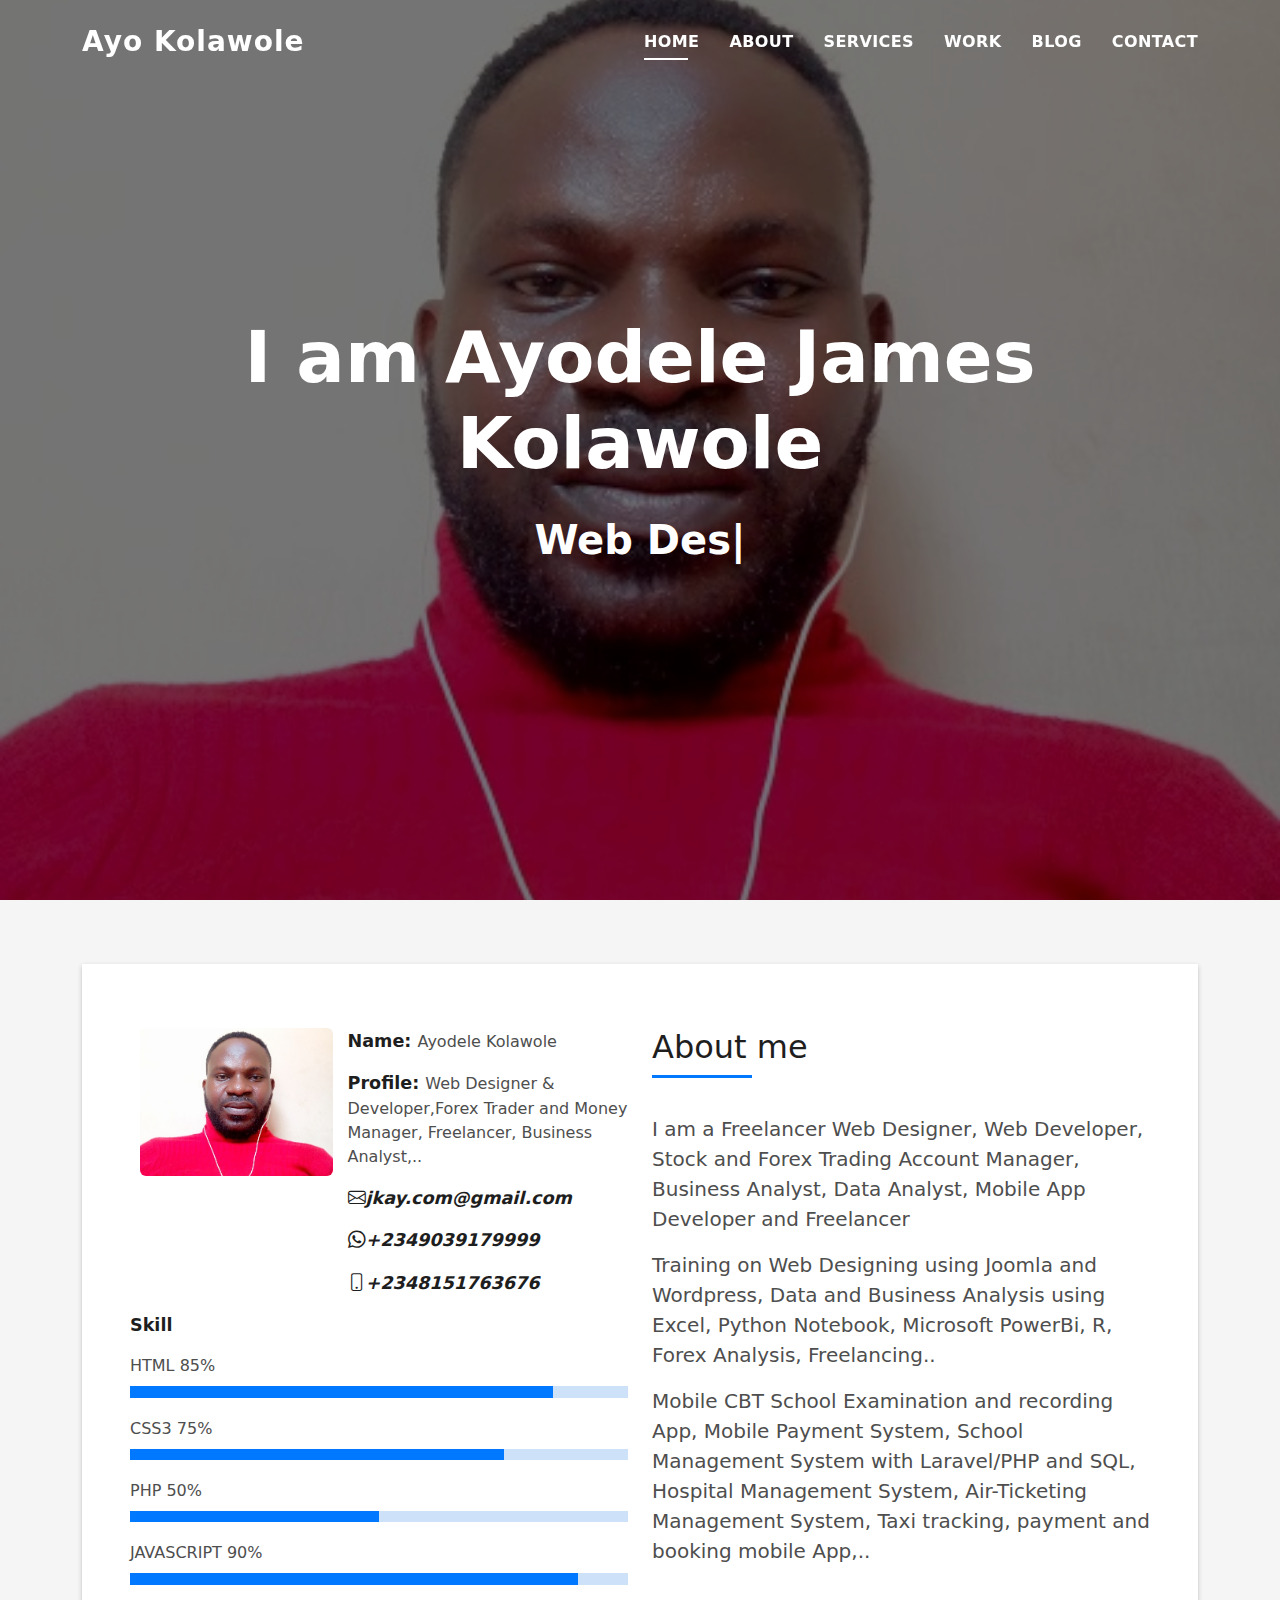
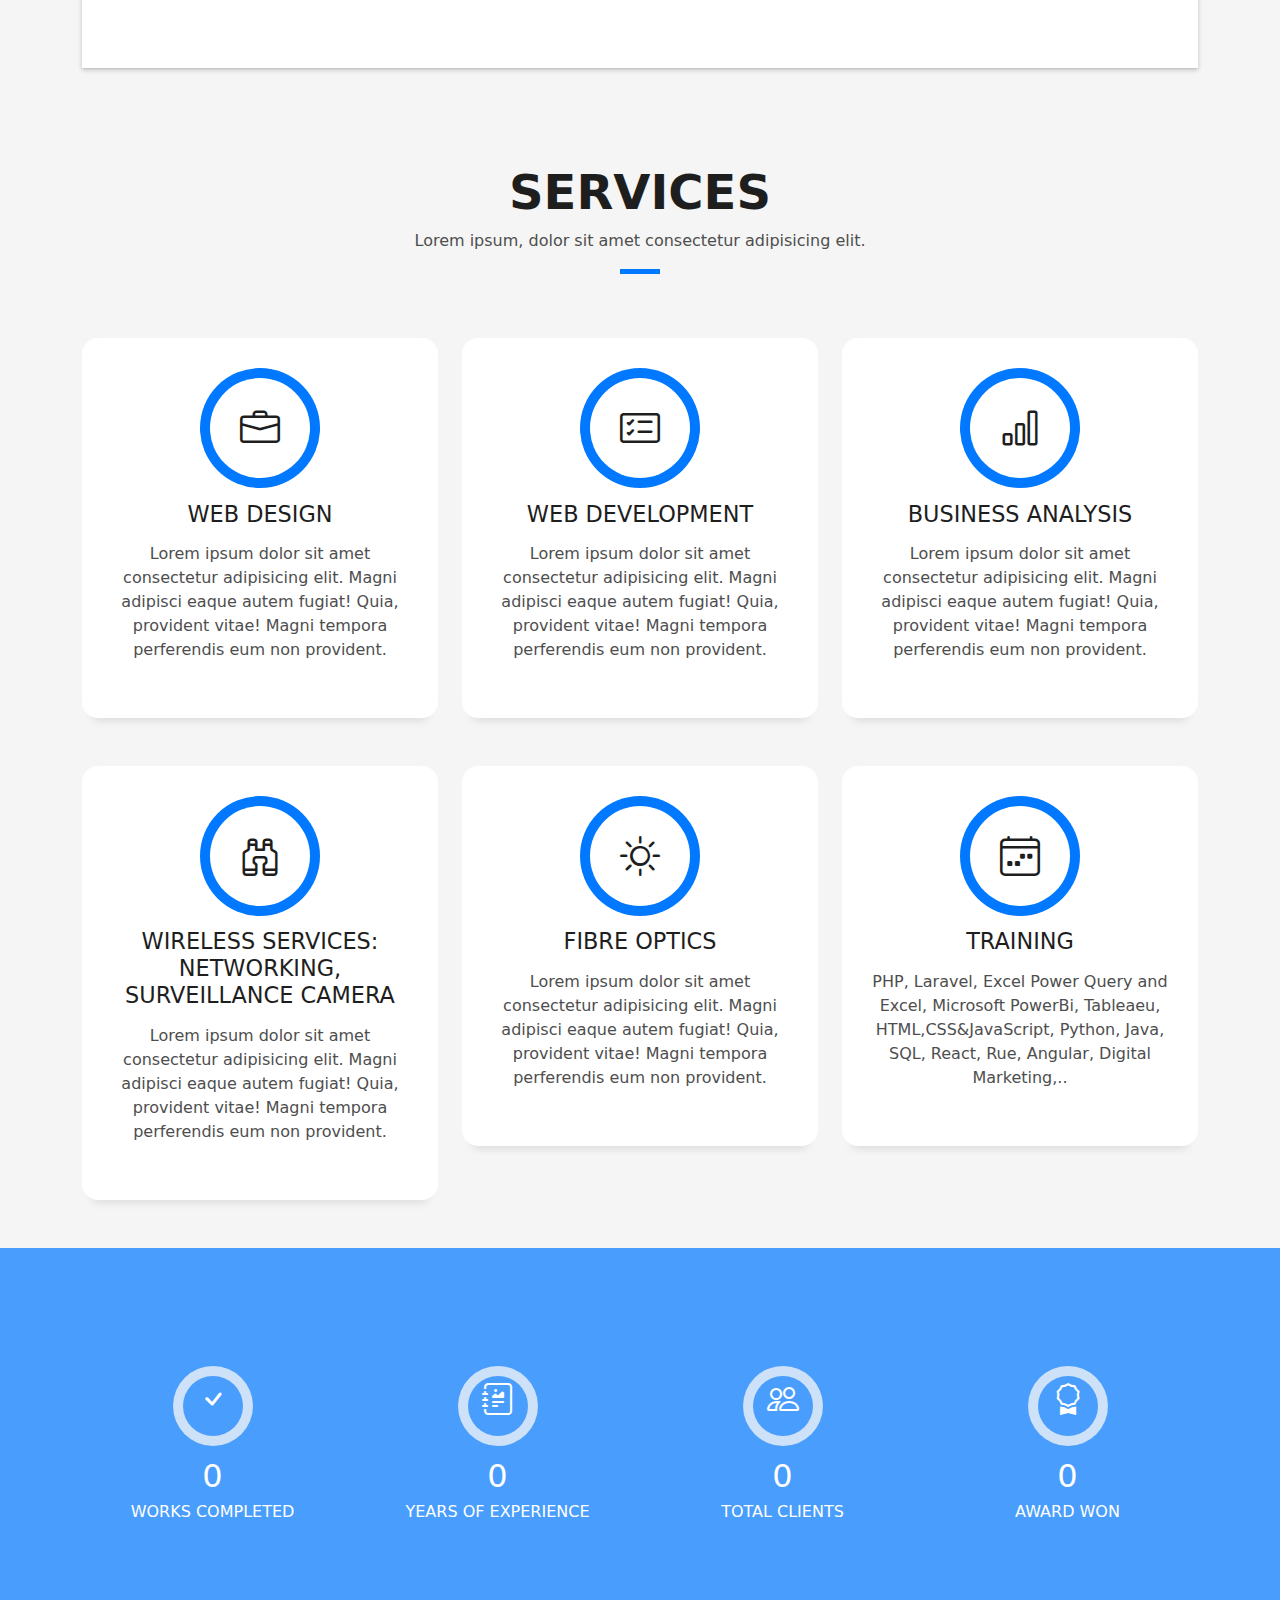
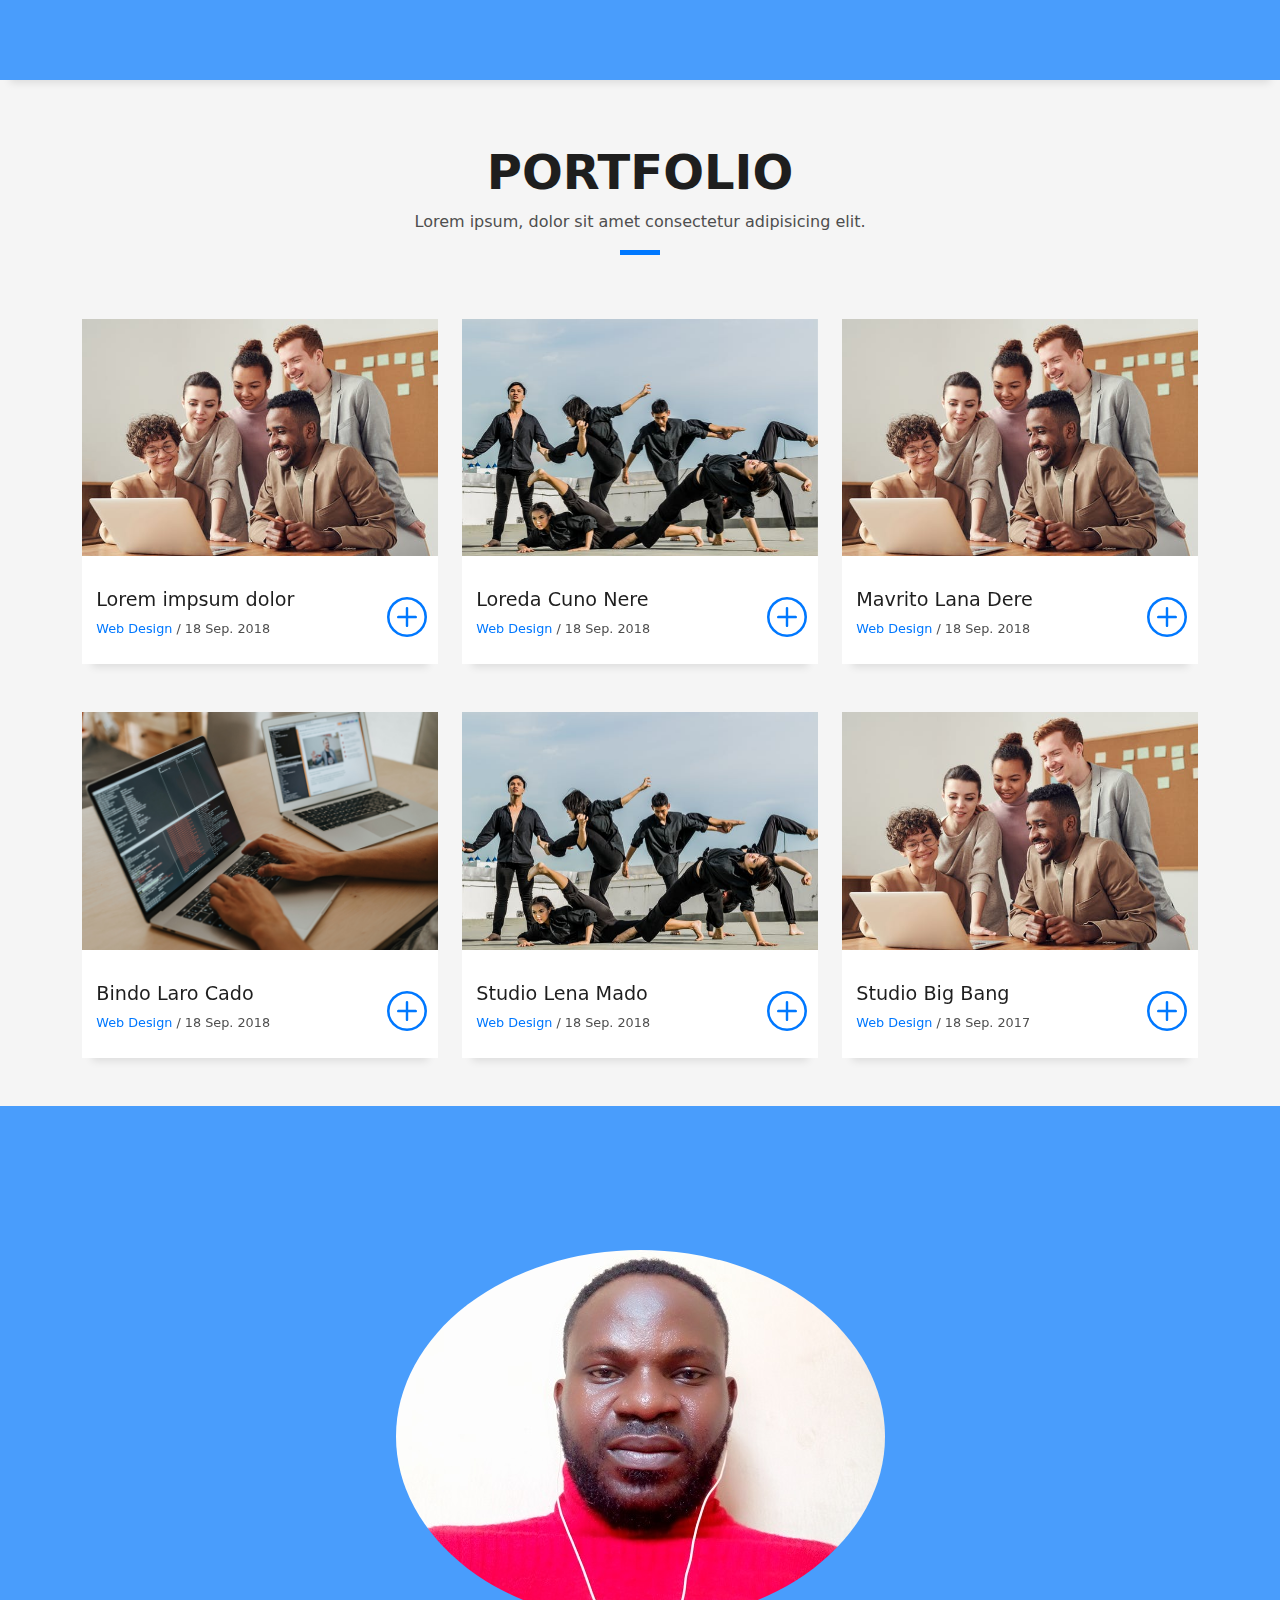
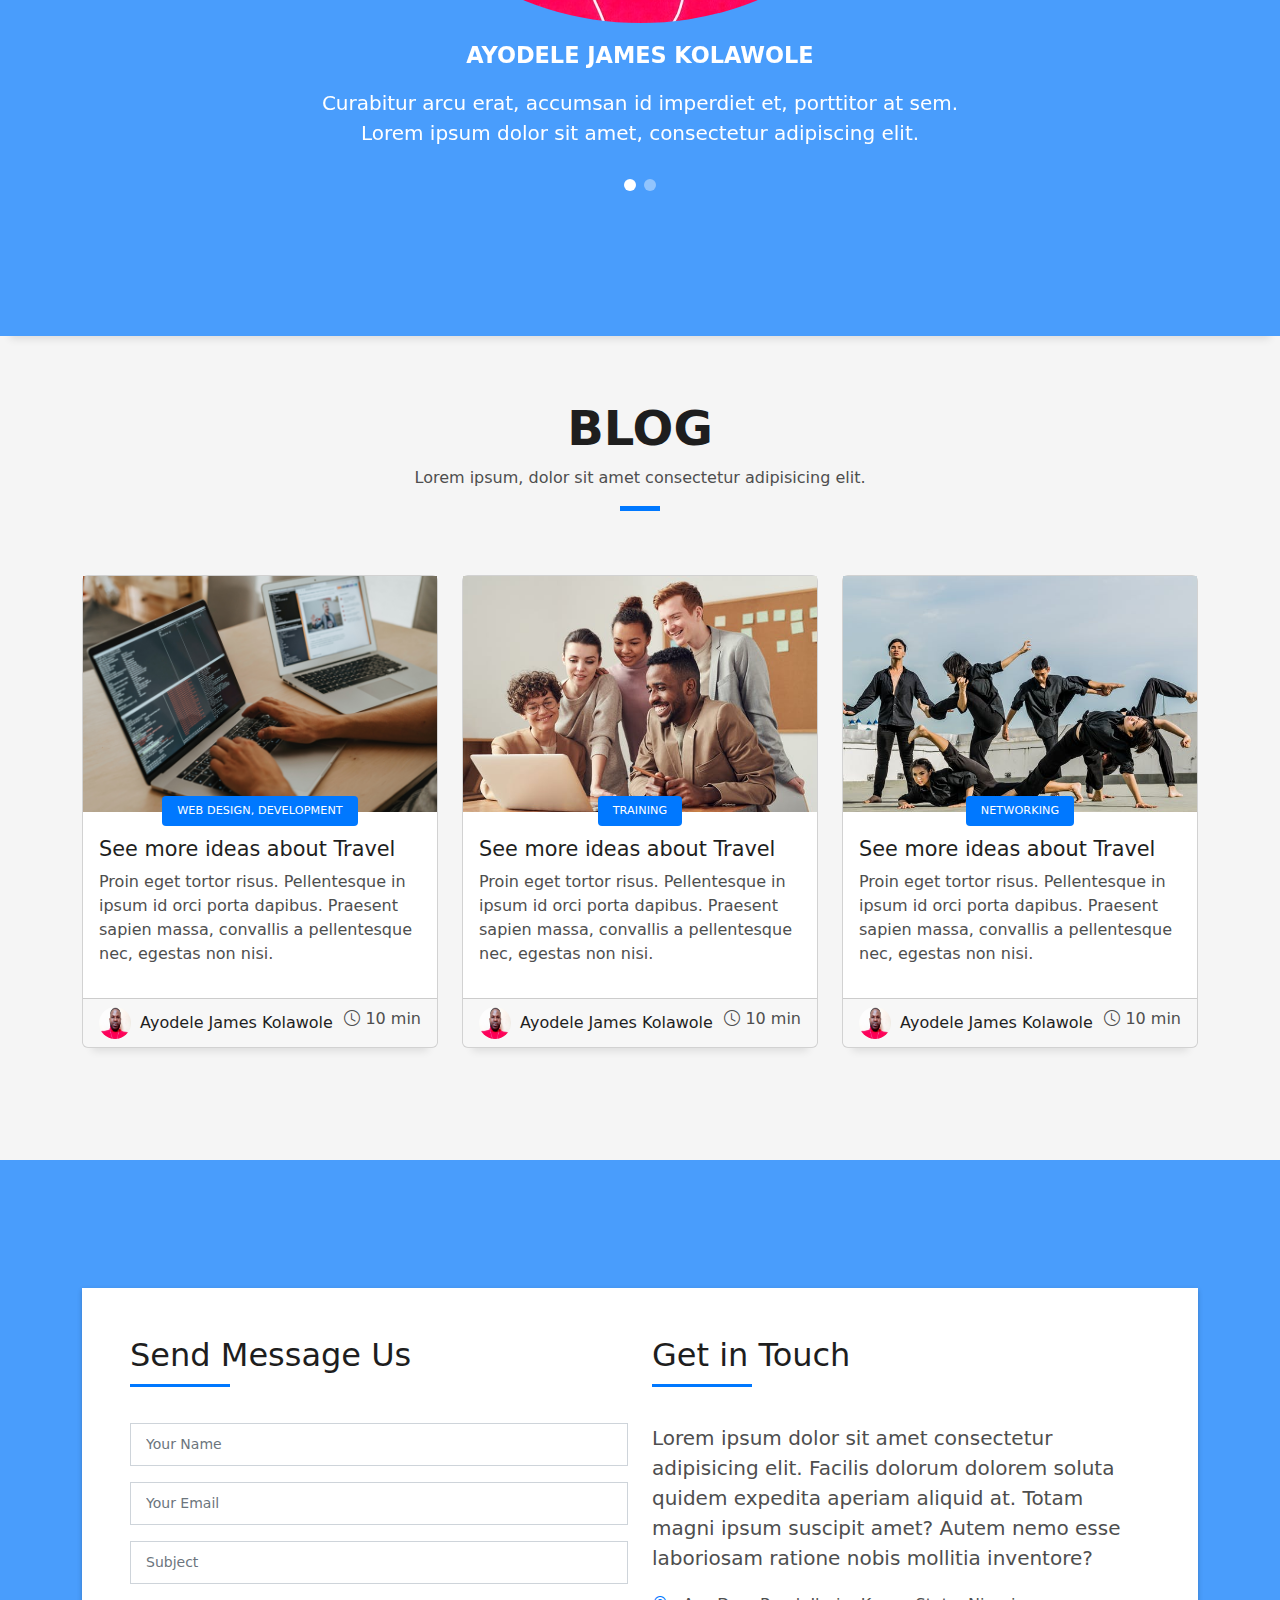
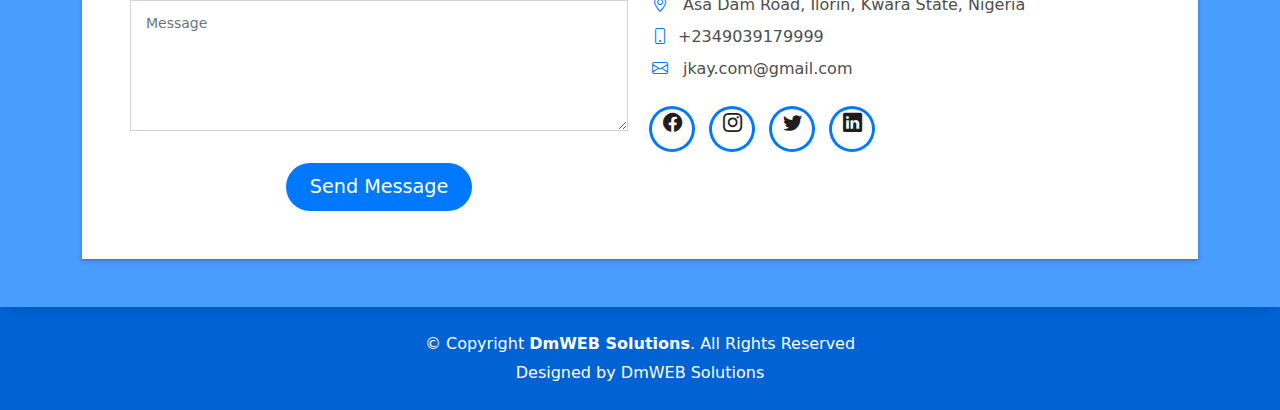
==== commit 527a6af2: "Add files via upload" ====
--- a/index.html
+++ b/index.html
@@ -41,7 +41,7 @@
           <li><a class="nav-link scrollto" href="#services">Services</a></li>
           <li><a class="nav-link scrollto " href="#work">Work</a></li>
           <li><a class="nav-link scrollto " href="#blog">Blog</a></li>
-          <li class="dropdown"><a href="#"><span>Projects</span> <i class="bi bi-chevron-down"></i></a>
+          <!-- <li class="dropdown"><a href="#"><span>Projects</span> <i class="bi bi-chevron-down"></i></a>
             <ul>
               <li><a href="#">All Projects</a></li>
               <li class="dropdown"><a href="#"><span>Web Projects</span> <i class="bi bi-chevron-right"></i></a>
@@ -57,7 +57,7 @@
               <li><a href="#">Mobile Applications</a></li>
               <li><a href="#">Training</a></li>
             </ul>
-          </li>
+          </li> -->
           <li><a class="nav-link scrollto" href="#contact">Contact</a></li>
         </ul>
         <i class="bi bi-list mobile-nav-toggle"></i>
--- a/assets/css/style.css
+++ b/assets/css/style.css
@@ -1,10 +1,5 @@
-/**
-* Template Name: DevFolio - v4.9.0
-* Template URL: https://bootstrapmade.com/devfolio-bootstrap-portfolio-html-template/
-* Author: BootstrapMade.com
-* License: https://bootstrapmade.com/license/
-*/
-
+
+
 /*--------------------------------------------------------------
 # General
 --------------------------------------------------------------*/
